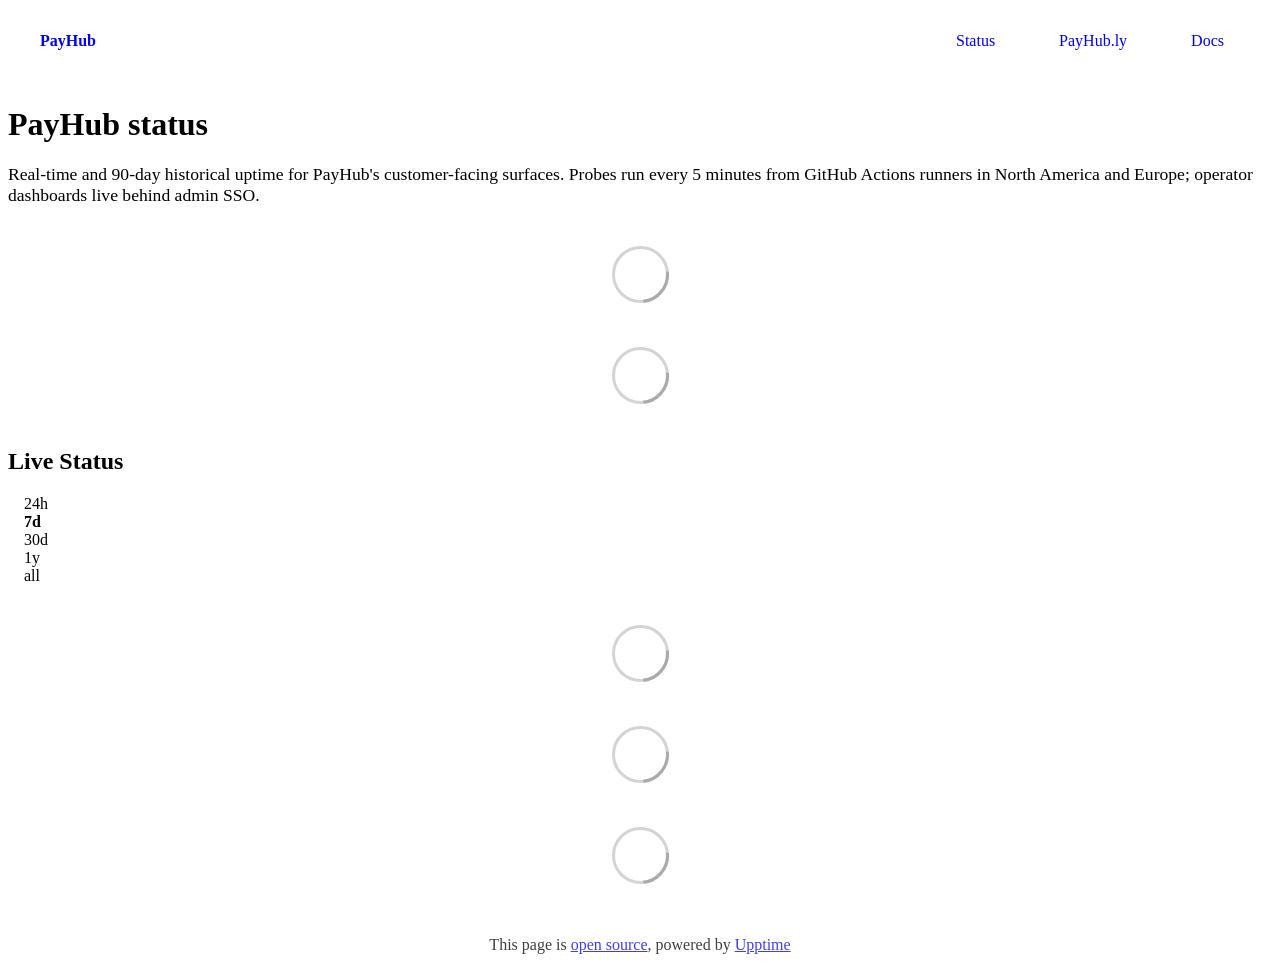
==== index.html @ 8adf22a9 "deploy: b22ce1d34207fc1af8f1a5eb5066a1a764109eb0" ====
<!DOCTYPE html> <html lang=en> <head> <meta charset=utf-8> <meta content="width=device-width,initial-scale=1" name=viewport> <meta content=#333333 name=theme-color> <base href=/ > <link href=manifest.json rel=manifest crossorigin=use-credentials> <script>__SAPPER__={baseUrl:"",preloaded:[void 0,{}]};if('serviceWorker' in navigator)navigator.serviceWorker.register('/service-worker.js');(function(){try{eval("async function x(){}");var main="/client/client.9217e84a.js"}catch(e){main="/client/legacy/client.e696b1ec.js"};var s=document.createElement("script");try{new Function("if(0)import('')")();s.src=main;s.type="module";s.crossOrigin="use-credentials";}catch(e){s.src="/client/shimport@2.0.5.js";s.setAttribute("data-main",main);}document.head.appendChild(s);}());</script> <link href=client/client-31a52aa5.css rel=stylesheet><link href=client/createOctokit-a85f76c7.css rel=stylesheet><link href=client/index-b0b6455a.css rel=stylesheet> <title>PayHub</title> <script>// If `prefers-color-scheme` is not supported, fall back to light mode.
      // In this case, light.css will be downloaded with `highest` priority.
      if (typeof window !== "undefined" && typeof document !== "undefined" && "matchMedia" in window && window.matchMedia('(prefers-color-scheme: dark)').media === 'not all') {
        document.documentElement.style.display = 'none';
        document.head.insertAdjacentHTML(
          'beforeend',
          '<link rel="stylesheet" href={`${config.path}/themes/light.css`} onload="document.documentElement.style.display = \'\'">',
        );
      } </script> <link href=https://status.payhub.ly/themes/light.css rel=stylesheet media=(prefers-color-scheme:light)> <link href=https://status.payhub.ly/themes/dark.css rel=stylesheet media=(prefers-color-scheme:dark)><link href=https://status.payhub.ly/global.css rel=stylesheet><link href=https://raw.githubusercontent.com/upptime/upptime/master/assets/upptime-icon.svg rel=icon type=image/svg><link href=/logo-192.png rel=icon type=image/png> <link href=/client/client.9217e84a.js rel=modulepreload as=script crossorigin=use-credentials><link href=/client/client-31a52aa5.css rel=preload as=style><link href=/client/index.ad96300b.js rel=modulepreload as=script crossorigin=use-credentials><link href=/client/createOctokit.38466534.js rel=modulepreload as=script crossorigin=use-credentials><link href=/client/inject_styles.803b7e80.js rel=modulepreload as=script crossorigin=use-credentials><link href=/client/createOctokit-a85f76c7.css rel=preload as=style><link href=/client/index-b0b6455a.css rel=preload as=style></head> <body> <div id=sapper> <nav class=svelte-a08hsz><div class="svelte-a08hsz container"><div><a href=https://status.payhub.ly class="svelte-a08hsz logo"><img alt="" class=svelte-a08hsz src=https://status.payhub.ly/icon.png> <div>PayHub</div></a></div> <ul class=svelte-a08hsz><li><a href=/ class=svelte-a08hsz target=_self aria-current=page>Status</a> <li><a href=https://payhub.ly/ class=svelte-a08hsz target=_self>PayHub.ly</a> <li><a href=https://docs.payhub.ly/ class=svelte-a08hsz target=_self>Docs</a> </li> </ul></div> </nav> <main class=container> <header class=svelte-ngkazm><h1>PayHub status</h1> <p class="svelte-ngkazm lead">Real-time and 90-day historical uptime for PayHub's customer-facing surfaces. Probes run every 5 minutes from GitHub Actions runners in North America and Europe; operator dashboards live behind admin SSO.</header> <section class=svelte-8lnl4f><div class="svelte-68jxue loading"><svg class=svelte-68jxue height=38 stroke=#aaa width=38 xmlns=http://www.w3.org/2000/svg><g fill=none fill-rule=evenodd><g stroke-width=2 transform="translate(1 1)"><circle cx=18 cy=18 r=18 stroke-opacity=.5></circle><path d="M36 18c0-9.94-8.06-18-18-18"><animateTransform attributeName=transform dur=1s from="0 18 18" repeatCount=indefinite to="360 18 18" type=rotate></animateTransform></path></g></g></svg></div> </section> <section class=svelte-8lnl4f><div class="svelte-68jxue loading"><svg class=svelte-68jxue height=38 stroke=#aaa width=38 xmlns=http://www.w3.org/2000/svg><g fill=none fill-rule=evenodd><g stroke-width=2 transform="translate(1 1)"><circle cx=18 cy=18 r=18 stroke-opacity=.5></circle><path d="M36 18c0-9.94-8.06-18-18-18"><animateTransform attributeName=transform dur=1s from="0 18 18" repeatCount=indefinite to="360 18 18" type=rotate></animateTransform></path></g></g></svg></div> </section> <div class="svelte-fqsq6s f changed"><h2>Live Status</h2> <form class="svelte-fqsq6s f r"><div><input class=svelte-fqsq6s id=data_day name=d type=radio value=day><label class=svelte-fqsq6s for=data_day>24h</label></div> <div><input class=svelte-fqsq6s id=data_week name=d type=radio value=week checked><label class=svelte-fqsq6s for=data_week>7d</label></div> <div><input class=svelte-fqsq6s id=data_month name=d type=radio value=month><label class=svelte-fqsq6s for=data_month>30d</label></div> <div><input class=svelte-fqsq6s id=data_year name=d type=radio value=year><label class=svelte-fqsq6s for=data_year>1y</label></div> <div><input class=svelte-fqsq6s id=data_all name=d type=radio value=all><label class=svelte-fqsq6s for=data_all>all</label></div></form></div> <section class="svelte-fqsq6s live-status"><div class="svelte-68jxue loading"><svg class=svelte-68jxue height=38 stroke=#aaa width=38 xmlns=http://www.w3.org/2000/svg><g fill=none fill-rule=evenodd><g stroke-width=2 transform="translate(1 1)"><circle cx=18 cy=18 r=18 stroke-opacity=.5></circle><path d="M36 18c0-9.94-8.06-18-18-18"><animateTransform attributeName=transform dur=1s from="0 18 18" repeatCount=indefinite to="360 18 18" type=rotate></animateTransform></path></g></g></svg></div> </section> <section><div class="svelte-68jxue loading"><svg class=svelte-68jxue height=38 stroke=#aaa width=38 xmlns=http://www.w3.org/2000/svg><g fill=none fill-rule=evenodd><g stroke-width=2 transform="translate(1 1)"><circle cx=18 cy=18 r=18 stroke-opacity=.5></circle><path d="M36 18c0-9.94-8.06-18-18-18"><animateTransform attributeName=transform dur=1s from="0 18 18" repeatCount=indefinite to="360 18 18" type=rotate></animateTransform></path></g></g></svg></div> </section> <section><div class="svelte-68jxue loading"><svg class=svelte-68jxue height=38 stroke=#aaa width=38 xmlns=http://www.w3.org/2000/svg><g fill=none fill-rule=evenodd><g stroke-width=2 transform="translate(1 1)"><circle cx=18 cy=18 r=18 stroke-opacity=.5></circle><path d="M36 18c0-9.94-8.06-18-18-18"><animateTransform attributeName=transform dur=1s from="0 18 18" repeatCount=indefinite to="360 18 18" type=rotate></animateTransform></path></g></g></svg></div></section></main> <footer class=svelte-jbr799><p>This page is <a href=https://github.com/safwatech/payhub-status>open source</a>, powered by <a href=https://upptime.js.org>Upptime</a></p> </footer></div> <script> try {
        if (typeof window !== "undefined" && window.navigator && navigator.serviceWorker) {
          navigator.serviceWorker.getRegistrations().then(function (registrations) {
            for (let registration of registrations) {
              registration.unregister();
            }
          });
        }
        if (typeof window !== "undefined" && "caches" in window) {
          caches.keys().then(function (keyList) {
            return Promise.all(
              keyList.map(function (key) {
                return caches.delete(key);
              })
            );
          });
        }
      } catch (error) {} </script>
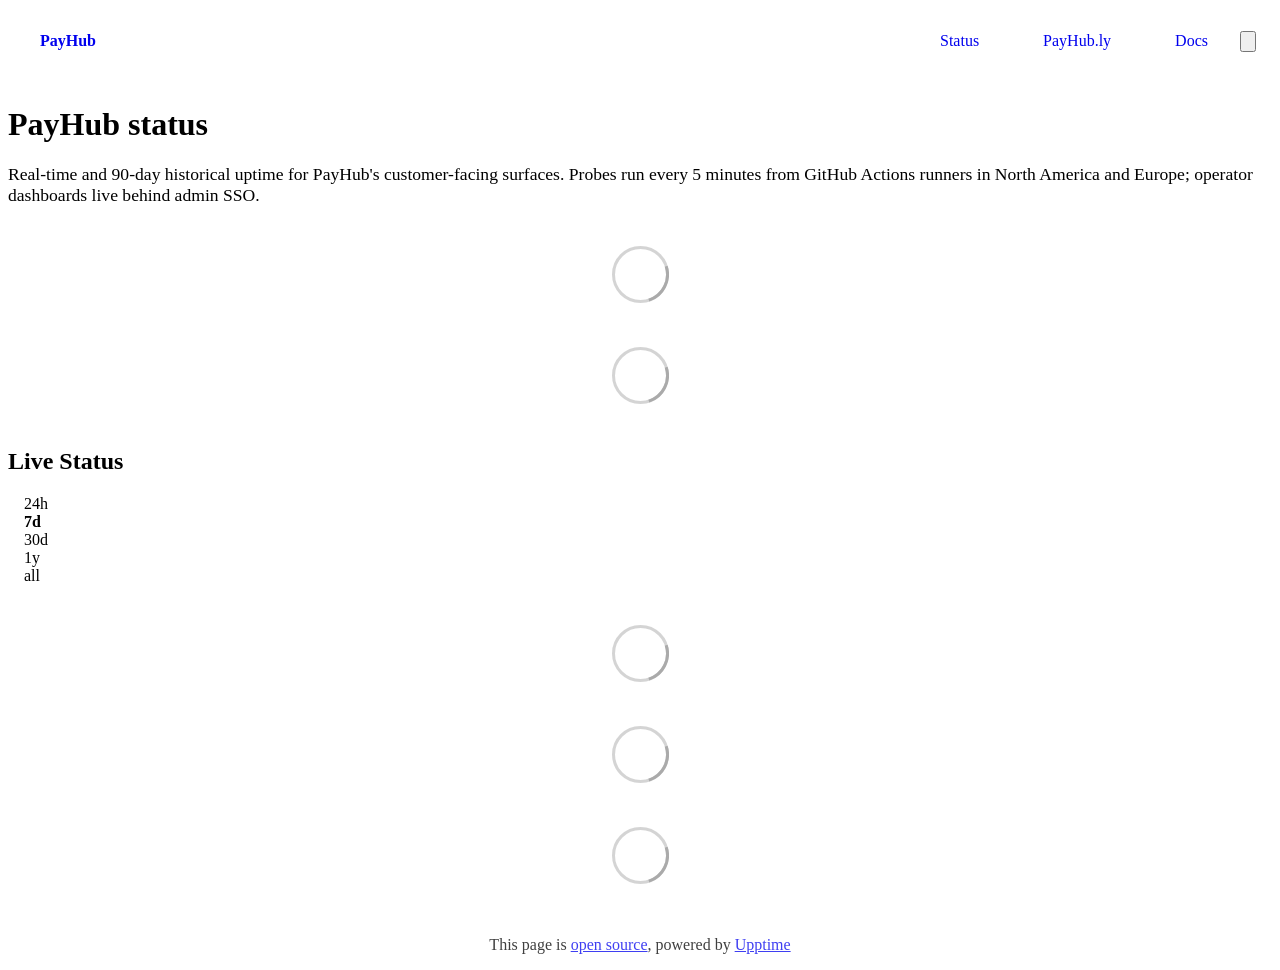
==== commit bfed23aa: "🎨 Re-apply PayHub brand patch [skip ci]" ====
--- a/index.html
+++ b/index.html
@@ -6,7 +6,88 @@
           'beforeend',
           '<link rel="stylesheet" href={`${config.path}/themes/light.css`} onload="document.documentElement.style.display = \'\'">',
         );
-      } </script> <link href=https://status.payhub.ly/themes/light.css rel=stylesheet media=(prefers-color-scheme:light)> <link href=https://status.payhub.ly/themes/dark.css rel=stylesheet media=(prefers-color-scheme:dark)><link href=https://status.payhub.ly/global.css rel=stylesheet><link href=https://raw.githubusercontent.com/upptime/upptime/master/assets/upptime-icon.svg rel=icon type=image/svg><link href=/logo-192.png rel=icon type=image/png> <link href=/client/client.9217e84a.js rel=modulepreload as=script crossorigin=use-credentials><link href=/client/client-31a52aa5.css rel=preload as=style><link href=/client/index.ad96300b.js rel=modulepreload as=script crossorigin=use-credentials><link href=/client/createOctokit.38466534.js rel=modulepreload as=script crossorigin=use-credentials><link href=/client/inject_styles.803b7e80.js rel=modulepreload as=script crossorigin=use-credentials><link href=/client/createOctokit-a85f76c7.css rel=preload as=style><link href=/client/index-b0b6455a.css rel=preload as=style></head> <body> <div id=sapper> <nav class=svelte-a08hsz><div class="svelte-a08hsz container"><div><a href=https://status.payhub.ly class="svelte-a08hsz logo"><img alt="" class=svelte-a08hsz src=https://status.payhub.ly/icon.png> <div>PayHub</div></a></div> <ul class=svelte-a08hsz><li><a href=/ class=svelte-a08hsz target=_self aria-current=page>Status</a> <li><a href=https://payhub.ly/ class=svelte-a08hsz target=_self>PayHub.ly</a> <li><a href=https://docs.payhub.ly/ class=svelte-a08hsz target=_self>Docs</a> </li> </ul></div> </nav> <main class=container> <header class=svelte-ngkazm><h1>PayHub status</h1> <p class="svelte-ngkazm lead">Real-time and 90-day historical uptime for PayHub's customer-facing surfaces. Probes run every 5 minutes from GitHub Actions runners in North America and Europe; operator dashboards live behind admin SSO.</header> <section class=svelte-8lnl4f><div class="svelte-68jxue loading"><svg class=svelte-68jxue height=38 stroke=#aaa width=38 xmlns=http://www.w3.org/2000/svg><g fill=none fill-rule=evenodd><g stroke-width=2 transform="translate(1 1)"><circle cx=18 cy=18 r=18 stroke-opacity=.5></circle><path d="M36 18c0-9.94-8.06-18-18-18"><animateTransform attributeName=transform dur=1s from="0 18 18" repeatCount=indefinite to="360 18 18" type=rotate></animateTransform></path></g></g></svg></div> </section> <section class=svelte-8lnl4f><div class="svelte-68jxue loading"><svg class=svelte-68jxue height=38 stroke=#aaa width=38 xmlns=http://www.w3.org/2000/svg><g fill=none fill-rule=evenodd><g stroke-width=2 transform="translate(1 1)"><circle cx=18 cy=18 r=18 stroke-opacity=.5></circle><path d="M36 18c0-9.94-8.06-18-18-18"><animateTransform attributeName=transform dur=1s from="0 18 18" repeatCount=indefinite to="360 18 18" type=rotate></animateTransform></path></g></g></svg></div> </section> <div class="svelte-fqsq6s f changed"><h2>Live Status</h2> <form class="svelte-fqsq6s f r"><div><input class=svelte-fqsq6s id=data_day name=d type=radio value=day><label class=svelte-fqsq6s for=data_day>24h</label></div> <div><input class=svelte-fqsq6s id=data_week name=d type=radio value=week checked><label class=svelte-fqsq6s for=data_week>7d</label></div> <div><input class=svelte-fqsq6s id=data_month name=d type=radio value=month><label class=svelte-fqsq6s for=data_month>30d</label></div> <div><input class=svelte-fqsq6s id=data_year name=d type=radio value=year><label class=svelte-fqsq6s for=data_year>1y</label></div> <div><input class=svelte-fqsq6s id=data_all name=d type=radio value=all><label class=svelte-fqsq6s for=data_all>all</label></div></form></div> <section class="svelte-fqsq6s live-status"><div class="svelte-68jxue loading"><svg class=svelte-68jxue height=38 stroke=#aaa width=38 xmlns=http://www.w3.org/2000/svg><g fill=none fill-rule=evenodd><g stroke-width=2 transform="translate(1 1)"><circle cx=18 cy=18 r=18 stroke-opacity=.5></circle><path d="M36 18c0-9.94-8.06-18-18-18"><animateTransform attributeName=transform dur=1s from="0 18 18" repeatCount=indefinite to="360 18 18" type=rotate></animateTransform></path></g></g></svg></div> </section> <section><div class="svelte-68jxue loading"><svg class=svelte-68jxue height=38 stroke=#aaa width=38 xmlns=http://www.w3.org/2000/svg><g fill=none fill-rule=evenodd><g stroke-width=2 transform="translate(1 1)"><circle cx=18 cy=18 r=18 stroke-opacity=.5></circle><path d="M36 18c0-9.94-8.06-18-18-18"><animateTransform attributeName=transform dur=1s from="0 18 18" repeatCount=indefinite to="360 18 18" type=rotate></animateTransform></path></g></g></svg></div> </section> <section><div class="svelte-68jxue loading"><svg class=svelte-68jxue height=38 stroke=#aaa width=38 xmlns=http://www.w3.org/2000/svg><g fill=none fill-rule=evenodd><g stroke-width=2 transform="translate(1 1)"><circle cx=18 cy=18 r=18 stroke-opacity=.5></circle><path d="M36 18c0-9.94-8.06-18-18-18"><animateTransform attributeName=transform dur=1s from="0 18 18" repeatCount=indefinite to="360 18 18" type=rotate></animateTransform></path></g></g></svg></div></section></main> <footer class=svelte-jbr799><p>This page is <a href=https://github.com/safwatech/payhub-status>open source</a>, powered by <a href=https://upptime.js.org>Upptime</a></p> </footer></div> <script> try {
+      } </script> <link href=https://status.payhub.ly/themes/light.css rel=stylesheet media=(prefers-color-scheme:light)> <link href=https://status.payhub.ly/themes/dark.css rel=stylesheet media=(prefers-color-scheme:dark)><link href=https://status.payhub.ly/global.css rel=stylesheet><link href=https://raw.githubusercontent.com/upptime/upptime/master/assets/upptime-icon.svg rel=icon type=image/svg><link href=/logo-192.png rel=icon type=image/png> <link href=/client/client.9217e84a.js rel=modulepreload as=script crossorigin=use-credentials><link href=/client/client-31a52aa5.css rel=preload as=style><link href=/client/index.ad96300b.js rel=modulepreload as=script crossorigin=use-credentials><link href=/client/createOctokit.38466534.js rel=modulepreload as=script crossorigin=use-credentials><link href=/client/inject_styles.803b7e80.js rel=modulepreload as=script crossorigin=use-credentials><link href=/client/createOctokit-a85f76c7.css rel=preload as=style><link href=/client/index-b0b6455a.css rel=preload as=style><link rel="icon" type="image/x-icon" href="/favicon.ico" sizes="any"><link rel="icon" type="image/png" sizes="32x32" href="/favicon-32.png"><link rel="icon" type="image/png" sizes="16x16" href="/favicon-16.png"><link rel="apple-touch-icon" sizes="180x180" href="/apple-touch-icon.png"><script id="ph-theme-init">
+(function(){var k="payhub-theme";var t=localStorage.getItem(k);
+if(t!=="dark"&&t!=="light"&&t!=="system"){t="light";localStorage.setItem(k,t);}
+if(t==="dark"||t==="light"){document.documentElement.setAttribute("data-theme",t);}
+else{document.documentElement.removeAttribute("data-theme");}
+window.__phTheme={get:function(){return localStorage.getItem(k)||"light";},
+set:function(v){localStorage.setItem(k,v);
+if(v==="dark"||v==="light"){document.documentElement.setAttribute("data-theme",v);}
+else{document.documentElement.removeAttribute("data-theme");}}};
+})();
+</script><script id="ph-ui-enhance">
+(function(){
+  // The Upptime status-page is a Sapper SPA — its DOM appears after
+  // hydration. We tag stable DOM hooks (data-ph-* attributes) here so
+  // global.css can target the segmented control + nav additions
+  // without depending on Svelte's per-build class hashes.
+  var ICONS={
+    system:'<svg viewBox="0 0 24 24" fill="none" stroke="currentColor" stroke-width="2" stroke-linecap="round" stroke-linejoin="round"><rect x="3" y="4" width="18" height="13" rx="2"/><path d="M8 21h8M12 17v4"/></svg>',
+    light:'<svg viewBox="0 0 24 24" fill="none" stroke="currentColor" stroke-width="2" stroke-linecap="round" stroke-linejoin="round"><circle cx="12" cy="12" r="4"/><path d="M12 2v2M12 20v2M4.93 4.93l1.41 1.41M17.66 17.66l1.41 1.41M2 12h2M20 12h2M4.93 19.07l1.41-1.41M17.66 6.34l1.41-1.41"/></svg>',
+    dark:'<svg viewBox="0 0 24 24" fill="none" stroke="currentColor" stroke-width="2" stroke-linecap="round" stroke-linejoin="round"><path d="M21 12.79A9 9 0 1 1 11.21 3 7 7 0 0 0 21 12.79z"/></svg>'
+  };
+  var LABELS={system:"Theme: follow system",light:"Theme: light",dark:"Theme: dark"};
+  var NEXT={light:"dark",dark:"system",system:"light"};
+
+  function buildToggle(){
+    var ul=document.querySelector("nav ul");
+    if(!ul||ul.querySelector(".ph-theme-toggle"))return;
+    var li=document.createElement("li");
+    li.className="ph-theme-toggle-item";
+    var btn=document.createElement("button");
+    btn.className="ph-theme-toggle";
+    btn.type="button";
+    function render(){
+      var t=window.__phTheme.get();
+      btn.innerHTML=ICONS[t];
+      btn.setAttribute("aria-label",LABELS[t]);
+      btn.title=LABELS[t];
+    }
+    btn.addEventListener("click",function(){
+      window.__phTheme.set(NEXT[window.__phTheme.get()]);
+      render();
+    });
+    li.appendChild(btn);
+    ul.appendChild(li);
+    render();
+  }
+
+  function tagRangeTabs(){
+    // The time-range "tabs" are rendered as a <form> holding five
+    // <input type="radio"> + <label> pairs (one per duration). We
+    // identify the form structurally — any <form> in <main> with
+    // exactly five radios — and tag it so CSS can lay out a
+    // segmented control via :checked + label.
+    var forms=document.querySelectorAll("main form");
+    for(var i=0;i<forms.length;i++){
+      var f=forms[i];
+      if(f.hasAttribute("data-ph-range-tabs"))continue;
+      var radios=f.querySelectorAll('input[type="radio"]');
+      if(radios.length===5){f.setAttribute("data-ph-range-tabs","");}
+    }
+  }
+
+  function run(){buildToggle();tagRangeTabs();}
+
+  function setup(){
+    run();
+    // SPA re-renders main on hydration / route changes — re-tag as needed.
+    // document.body is null until parsing reaches <body>; this runs after
+    // DOMContentLoaded (or when readyState is past "loading"), so body is
+    // guaranteed to exist. (`defer` on inline scripts is a no-op, hence
+    // the explicit ready-state branching.)
+    var obs=new MutationObserver(function(){run();});
+    obs.observe(document.body,{childList:true,subtree:true});
+  }
+
+  if(document.readyState==="loading"){
+    document.addEventListener("DOMContentLoaded",setup);
+  }else{
+    setup();
+  }
+})();
+</script></head> <body> <div id=sapper> <nav class=svelte-a08hsz><div class="svelte-a08hsz container"><div><a href=https://status.payhub.ly class="svelte-a08hsz logo"><img alt="" class=svelte-a08hsz src=https://status.payhub.ly/icon.png> <div>PayHub</div></a></div> <ul class=svelte-a08hsz><li><a href=/ class=svelte-a08hsz target=_self aria-current=page>Status</a> <li><a href=https://payhub.ly/ class=svelte-a08hsz target=_self>PayHub.ly</a> <li><a href=https://docs.payhub.ly/ class=svelte-a08hsz target=_self>Docs</a> </li> </ul></div> </nav> <main class=container> <header class=svelte-ngkazm><h1>PayHub status</h1> <p class="svelte-ngkazm lead">Real-time and 90-day historical uptime for PayHub's customer-facing surfaces. Probes run every 5 minutes from GitHub Actions runners in North America and Europe; operator dashboards live behind admin SSO.</header> <section class=svelte-8lnl4f><div class="svelte-68jxue loading"><svg class=svelte-68jxue height=38 stroke=#aaa width=38 xmlns=http://www.w3.org/2000/svg><g fill=none fill-rule=evenodd><g stroke-width=2 transform="translate(1 1)"><circle cx=18 cy=18 r=18 stroke-opacity=.5></circle><path d="M36 18c0-9.94-8.06-18-18-18"><animateTransform attributeName=transform dur=1s from="0 18 18" repeatCount=indefinite to="360 18 18" type=rotate></animateTransform></path></g></g></svg></div> </section> <section class=svelte-8lnl4f><div class="svelte-68jxue loading"><svg class=svelte-68jxue height=38 stroke=#aaa width=38 xmlns=http://www.w3.org/2000/svg><g fill=none fill-rule=evenodd><g stroke-width=2 transform="translate(1 1)"><circle cx=18 cy=18 r=18 stroke-opacity=.5></circle><path d="M36 18c0-9.94-8.06-18-18-18"><animateTransform attributeName=transform dur=1s from="0 18 18" repeatCount=indefinite to="360 18 18" type=rotate></animateTransform></path></g></g></svg></div> </section> <div class="svelte-fqsq6s f changed"><h2>Live Status</h2> <form class="svelte-fqsq6s f r"><div><input class=svelte-fqsq6s id=data_day name=d type=radio value=day><label class=svelte-fqsq6s for=data_day>24h</label></div> <div><input class=svelte-fqsq6s id=data_week name=d type=radio value=week checked><label class=svelte-fqsq6s for=data_week>7d</label></div> <div><input class=svelte-fqsq6s id=data_month name=d type=radio value=month><label class=svelte-fqsq6s for=data_month>30d</label></div> <div><input class=svelte-fqsq6s id=data_year name=d type=radio value=year><label class=svelte-fqsq6s for=data_year>1y</label></div> <div><input class=svelte-fqsq6s id=data_all name=d type=radio value=all><label class=svelte-fqsq6s for=data_all>all</label></div></form></div> <section class="svelte-fqsq6s live-status"><div class="svelte-68jxue loading"><svg class=svelte-68jxue height=38 stroke=#aaa width=38 xmlns=http://www.w3.org/2000/svg><g fill=none fill-rule=evenodd><g stroke-width=2 transform="translate(1 1)"><circle cx=18 cy=18 r=18 stroke-opacity=.5></circle><path d="M36 18c0-9.94-8.06-18-18-18"><animateTransform attributeName=transform dur=1s from="0 18 18" repeatCount=indefinite to="360 18 18" type=rotate></animateTransform></path></g></g></svg></div> </section> <section><div class="svelte-68jxue loading"><svg class=svelte-68jxue height=38 stroke=#aaa width=38 xmlns=http://www.w3.org/2000/svg><g fill=none fill-rule=evenodd><g stroke-width=2 transform="translate(1 1)"><circle cx=18 cy=18 r=18 stroke-opacity=.5></circle><path d="M36 18c0-9.94-8.06-18-18-18"><animateTransform attributeName=transform dur=1s from="0 18 18" repeatCount=indefinite to="360 18 18" type=rotate></animateTransform></path></g></g></svg></div> </section> <section><div class="svelte-68jxue loading"><svg class=svelte-68jxue height=38 stroke=#aaa width=38 xmlns=http://www.w3.org/2000/svg><g fill=none fill-rule=evenodd><g stroke-width=2 transform="translate(1 1)"><circle cx=18 cy=18 r=18 stroke-opacity=.5></circle><path d="M36 18c0-9.94-8.06-18-18-18"><animateTransform attributeName=transform dur=1s from="0 18 18" repeatCount=indefinite to="360 18 18" type=rotate></animateTransform></path></g></g></svg></div></section></main> <footer class=svelte-jbr799><p>This page is <a href=https://github.com/safwatech/payhub-status>open source</a>, powered by <a href=https://upptime.js.org>Upptime</a></p> </footer></div> <script> try {
         if (typeof window !== "undefined" && window.navigator && navigator.serviceWorker) {
           navigator.serviceWorker.getRegistrations().then(function (registrations) {
             for (let registration of registrations) {
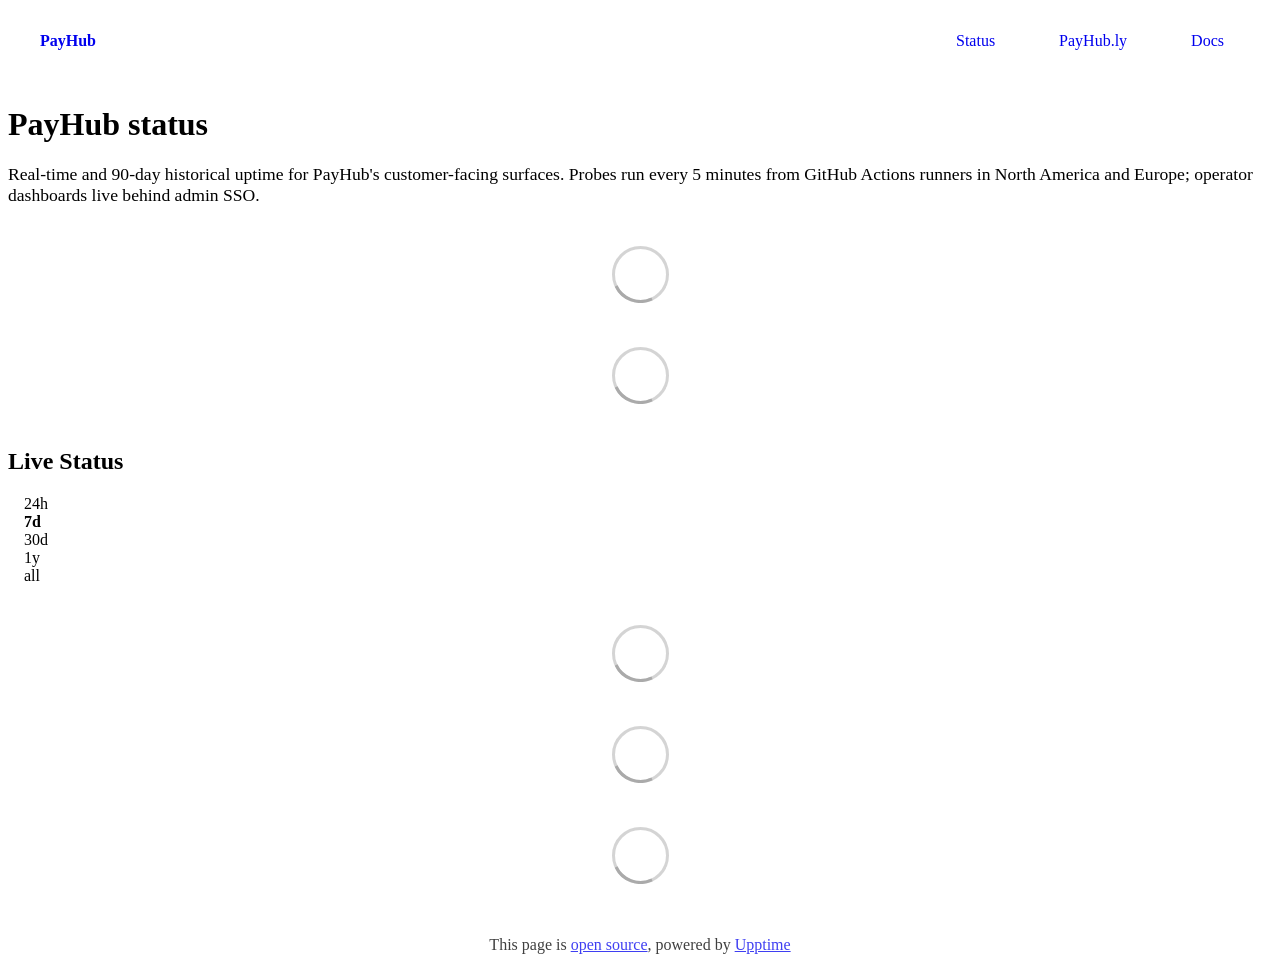
==== commit b61332ab: "deploy: 836f054c716c178eeff494bf24f70e4dbca9d4bb" ====
--- a/index.html
+++ b/index.html
@@ -6,88 +6,7 @@
           'beforeend',
           '<link rel="stylesheet" href={`${config.path}/themes/light.css`} onload="document.documentElement.style.display = \'\'">',
         );
-      } </script> <link href=https://status.payhub.ly/themes/light.css rel=stylesheet media=(prefers-color-scheme:light)> <link href=https://status.payhub.ly/themes/dark.css rel=stylesheet media=(prefers-color-scheme:dark)><link href=https://status.payhub.ly/global.css rel=stylesheet><link href=https://raw.githubusercontent.com/upptime/upptime/master/assets/upptime-icon.svg rel=icon type=image/svg><link href=/logo-192.png rel=icon type=image/png> <link href=/client/client.9217e84a.js rel=modulepreload as=script crossorigin=use-credentials><link href=/client/client-31a52aa5.css rel=preload as=style><link href=/client/index.ad96300b.js rel=modulepreload as=script crossorigin=use-credentials><link href=/client/createOctokit.38466534.js rel=modulepreload as=script crossorigin=use-credentials><link href=/client/inject_styles.803b7e80.js rel=modulepreload as=script crossorigin=use-credentials><link href=/client/createOctokit-a85f76c7.css rel=preload as=style><link href=/client/index-b0b6455a.css rel=preload as=style><link rel="icon" type="image/x-icon" href="/favicon.ico" sizes="any"><link rel="icon" type="image/png" sizes="32x32" href="/favicon-32.png"><link rel="icon" type="image/png" sizes="16x16" href="/favicon-16.png"><link rel="apple-touch-icon" sizes="180x180" href="/apple-touch-icon.png"><script id="ph-theme-init">
-(function(){var k="payhub-theme";var t=localStorage.getItem(k);
-if(t!=="dark"&&t!=="light"&&t!=="system"){t="light";localStorage.setItem(k,t);}
-if(t==="dark"||t==="light"){document.documentElement.setAttribute("data-theme",t);}
-else{document.documentElement.removeAttribute("data-theme");}
-window.__phTheme={get:function(){return localStorage.getItem(k)||"light";},
-set:function(v){localStorage.setItem(k,v);
-if(v==="dark"||v==="light"){document.documentElement.setAttribute("data-theme",v);}
-else{document.documentElement.removeAttribute("data-theme");}}};
-})();
-</script><script id="ph-ui-enhance">
-(function(){
-  // The Upptime status-page is a Sapper SPA — its DOM appears after
-  // hydration. We tag stable DOM hooks (data-ph-* attributes) here so
-  // global.css can target the segmented control + nav additions
-  // without depending on Svelte's per-build class hashes.
-  var ICONS={
-    system:'<svg viewBox="0 0 24 24" fill="none" stroke="currentColor" stroke-width="2" stroke-linecap="round" stroke-linejoin="round"><rect x="3" y="4" width="18" height="13" rx="2"/><path d="M8 21h8M12 17v4"/></svg>',
-    light:'<svg viewBox="0 0 24 24" fill="none" stroke="currentColor" stroke-width="2" stroke-linecap="round" stroke-linejoin="round"><circle cx="12" cy="12" r="4"/><path d="M12 2v2M12 20v2M4.93 4.93l1.41 1.41M17.66 17.66l1.41 1.41M2 12h2M20 12h2M4.93 19.07l1.41-1.41M17.66 6.34l1.41-1.41"/></svg>',
-    dark:'<svg viewBox="0 0 24 24" fill="none" stroke="currentColor" stroke-width="2" stroke-linecap="round" stroke-linejoin="round"><path d="M21 12.79A9 9 0 1 1 11.21 3 7 7 0 0 0 21 12.79z"/></svg>'
-  };
-  var LABELS={system:"Theme: follow system",light:"Theme: light",dark:"Theme: dark"};
-  var NEXT={light:"dark",dark:"system",system:"light"};
-
-  function buildToggle(){
-    var ul=document.querySelector("nav ul");
-    if(!ul||ul.querySelector(".ph-theme-toggle"))return;
-    var li=document.createElement("li");
-    li.className="ph-theme-toggle-item";
-    var btn=document.createElement("button");
-    btn.className="ph-theme-toggle";
-    btn.type="button";
-    function render(){
-      var t=window.__phTheme.get();
-      btn.innerHTML=ICONS[t];
-      btn.setAttribute("aria-label",LABELS[t]);
-      btn.title=LABELS[t];
-    }
-    btn.addEventListener("click",function(){
-      window.__phTheme.set(NEXT[window.__phTheme.get()]);
-      render();
-    });
-    li.appendChild(btn);
-    ul.appendChild(li);
-    render();
-  }
-
-  function tagRangeTabs(){
-    // The time-range "tabs" are rendered as a <form> holding five
-    // <input type="radio"> + <label> pairs (one per duration). We
-    // identify the form structurally — any <form> in <main> with
-    // exactly five radios — and tag it so CSS can lay out a
-    // segmented control via :checked + label.
-    var forms=document.querySelectorAll("main form");
-    for(var i=0;i<forms.length;i++){
-      var f=forms[i];
-      if(f.hasAttribute("data-ph-range-tabs"))continue;
-      var radios=f.querySelectorAll('input[type="radio"]');
-      if(radios.length===5){f.setAttribute("data-ph-range-tabs","");}
-    }
-  }
-
-  function run(){buildToggle();tagRangeTabs();}
-
-  function setup(){
-    run();
-    // SPA re-renders main on hydration / route changes — re-tag as needed.
-    // document.body is null until parsing reaches <body>; this runs after
-    // DOMContentLoaded (or when readyState is past "loading"), so body is
-    // guaranteed to exist. (`defer` on inline scripts is a no-op, hence
-    // the explicit ready-state branching.)
-    var obs=new MutationObserver(function(){run();});
-    obs.observe(document.body,{childList:true,subtree:true});
-  }
-
-  if(document.readyState==="loading"){
-    document.addEventListener("DOMContentLoaded",setup);
-  }else{
-    setup();
-  }
-})();
-</script></head> <body> <div id=sapper> <nav class=svelte-a08hsz><div class="svelte-a08hsz container"><div><a href=https://status.payhub.ly class="svelte-a08hsz logo"><img alt="" class=svelte-a08hsz src=https://status.payhub.ly/icon.png> <div>PayHub</div></a></div> <ul class=svelte-a08hsz><li><a href=/ class=svelte-a08hsz target=_self aria-current=page>Status</a> <li><a href=https://payhub.ly/ class=svelte-a08hsz target=_self>PayHub.ly</a> <li><a href=https://docs.payhub.ly/ class=svelte-a08hsz target=_self>Docs</a> </li> </ul></div> </nav> <main class=container> <header class=svelte-ngkazm><h1>PayHub status</h1> <p class="svelte-ngkazm lead">Real-time and 90-day historical uptime for PayHub's customer-facing surfaces. Probes run every 5 minutes from GitHub Actions runners in North America and Europe; operator dashboards live behind admin SSO.</header> <section class=svelte-8lnl4f><div class="svelte-68jxue loading"><svg class=svelte-68jxue height=38 stroke=#aaa width=38 xmlns=http://www.w3.org/2000/svg><g fill=none fill-rule=evenodd><g stroke-width=2 transform="translate(1 1)"><circle cx=18 cy=18 r=18 stroke-opacity=.5></circle><path d="M36 18c0-9.94-8.06-18-18-18"><animateTransform attributeName=transform dur=1s from="0 18 18" repeatCount=indefinite to="360 18 18" type=rotate></animateTransform></path></g></g></svg></div> </section> <section class=svelte-8lnl4f><div class="svelte-68jxue loading"><svg class=svelte-68jxue height=38 stroke=#aaa width=38 xmlns=http://www.w3.org/2000/svg><g fill=none fill-rule=evenodd><g stroke-width=2 transform="translate(1 1)"><circle cx=18 cy=18 r=18 stroke-opacity=.5></circle><path d="M36 18c0-9.94-8.06-18-18-18"><animateTransform attributeName=transform dur=1s from="0 18 18" repeatCount=indefinite to="360 18 18" type=rotate></animateTransform></path></g></g></svg></div> </section> <div class="svelte-fqsq6s f changed"><h2>Live Status</h2> <form class="svelte-fqsq6s f r"><div><input class=svelte-fqsq6s id=data_day name=d type=radio value=day><label class=svelte-fqsq6s for=data_day>24h</label></div> <div><input class=svelte-fqsq6s id=data_week name=d type=radio value=week checked><label class=svelte-fqsq6s for=data_week>7d</label></div> <div><input class=svelte-fqsq6s id=data_month name=d type=radio value=month><label class=svelte-fqsq6s for=data_month>30d</label></div> <div><input class=svelte-fqsq6s id=data_year name=d type=radio value=year><label class=svelte-fqsq6s for=data_year>1y</label></div> <div><input class=svelte-fqsq6s id=data_all name=d type=radio value=all><label class=svelte-fqsq6s for=data_all>all</label></div></form></div> <section class="svelte-fqsq6s live-status"><div class="svelte-68jxue loading"><svg class=svelte-68jxue height=38 stroke=#aaa width=38 xmlns=http://www.w3.org/2000/svg><g fill=none fill-rule=evenodd><g stroke-width=2 transform="translate(1 1)"><circle cx=18 cy=18 r=18 stroke-opacity=.5></circle><path d="M36 18c0-9.94-8.06-18-18-18"><animateTransform attributeName=transform dur=1s from="0 18 18" repeatCount=indefinite to="360 18 18" type=rotate></animateTransform></path></g></g></svg></div> </section> <section><div class="svelte-68jxue loading"><svg class=svelte-68jxue height=38 stroke=#aaa width=38 xmlns=http://www.w3.org/2000/svg><g fill=none fill-rule=evenodd><g stroke-width=2 transform="translate(1 1)"><circle cx=18 cy=18 r=18 stroke-opacity=.5></circle><path d="M36 18c0-9.94-8.06-18-18-18"><animateTransform attributeName=transform dur=1s from="0 18 18" repeatCount=indefinite to="360 18 18" type=rotate></animateTransform></path></g></g></svg></div> </section> <section><div class="svelte-68jxue loading"><svg class=svelte-68jxue height=38 stroke=#aaa width=38 xmlns=http://www.w3.org/2000/svg><g fill=none fill-rule=evenodd><g stroke-width=2 transform="translate(1 1)"><circle cx=18 cy=18 r=18 stroke-opacity=.5></circle><path d="M36 18c0-9.94-8.06-18-18-18"><animateTransform attributeName=transform dur=1s from="0 18 18" repeatCount=indefinite to="360 18 18" type=rotate></animateTransform></path></g></g></svg></div></section></main> <footer class=svelte-jbr799><p>This page is <a href=https://github.com/safwatech/payhub-status>open source</a>, powered by <a href=https://upptime.js.org>Upptime</a></p> </footer></div> <script> try {
+      } </script> <link href=https://status.payhub.ly/themes/light.css rel=stylesheet media=(prefers-color-scheme:light)> <link href=https://status.payhub.ly/themes/dark.css rel=stylesheet media=(prefers-color-scheme:dark)><link href=https://status.payhub.ly/global.css rel=stylesheet><link href=https://raw.githubusercontent.com/upptime/upptime/master/assets/upptime-icon.svg rel=icon type=image/svg><link href=/logo-192.png rel=icon type=image/png> <link href=/client/client.9217e84a.js rel=modulepreload as=script crossorigin=use-credentials><link href=/client/client-31a52aa5.css rel=preload as=style><link href=/client/index.ad96300b.js rel=modulepreload as=script crossorigin=use-credentials><link href=/client/createOctokit.38466534.js rel=modulepreload as=script crossorigin=use-credentials><link href=/client/inject_styles.803b7e80.js rel=modulepreload as=script crossorigin=use-credentials><link href=/client/createOctokit-a85f76c7.css rel=preload as=style><link href=/client/index-b0b6455a.css rel=preload as=style></head> <body> <div id=sapper> <nav class=svelte-a08hsz><div class="svelte-a08hsz container"><div><a href=https://status.payhub.ly class="svelte-a08hsz logo"><img alt="" class=svelte-a08hsz src=https://status.payhub.ly/icon.png> <div>PayHub</div></a></div> <ul class=svelte-a08hsz><li><a href=/ class=svelte-a08hsz target=_self aria-current=page>Status</a> <li><a href=https://payhub.ly/ class=svelte-a08hsz target=_self>PayHub.ly</a> <li><a href=https://docs.payhub.ly/ class=svelte-a08hsz target=_self>Docs</a> </li> </ul></div> </nav> <main class=container> <header class=svelte-ngkazm><h1>PayHub status</h1> <p class="svelte-ngkazm lead">Real-time and 90-day historical uptime for PayHub's customer-facing surfaces. Probes run every 5 minutes from GitHub Actions runners in North America and Europe; operator dashboards live behind admin SSO.</header> <section class=svelte-8lnl4f><div class="svelte-68jxue loading"><svg class=svelte-68jxue height=38 stroke=#aaa width=38 xmlns=http://www.w3.org/2000/svg><g fill=none fill-rule=evenodd><g stroke-width=2 transform="translate(1 1)"><circle cx=18 cy=18 r=18 stroke-opacity=.5></circle><path d="M36 18c0-9.94-8.06-18-18-18"><animateTransform attributeName=transform dur=1s from="0 18 18" repeatCount=indefinite to="360 18 18" type=rotate></animateTransform></path></g></g></svg></div> </section> <section class=svelte-8lnl4f><div class="svelte-68jxue loading"><svg class=svelte-68jxue height=38 stroke=#aaa width=38 xmlns=http://www.w3.org/2000/svg><g fill=none fill-rule=evenodd><g stroke-width=2 transform="translate(1 1)"><circle cx=18 cy=18 r=18 stroke-opacity=.5></circle><path d="M36 18c0-9.94-8.06-18-18-18"><animateTransform attributeName=transform dur=1s from="0 18 18" repeatCount=indefinite to="360 18 18" type=rotate></animateTransform></path></g></g></svg></div> </section> <div class="svelte-fqsq6s f changed"><h2>Live Status</h2> <form class="svelte-fqsq6s f r"><div><input class=svelte-fqsq6s id=data_day name=d type=radio value=day><label class=svelte-fqsq6s for=data_day>24h</label></div> <div><input class=svelte-fqsq6s id=data_week name=d type=radio value=week checked><label class=svelte-fqsq6s for=data_week>7d</label></div> <div><input class=svelte-fqsq6s id=data_month name=d type=radio value=month><label class=svelte-fqsq6s for=data_month>30d</label></div> <div><input class=svelte-fqsq6s id=data_year name=d type=radio value=year><label class=svelte-fqsq6s for=data_year>1y</label></div> <div><input class=svelte-fqsq6s id=data_all name=d type=radio value=all><label class=svelte-fqsq6s for=data_all>all</label></div></form></div> <section class="svelte-fqsq6s live-status"><div class="svelte-68jxue loading"><svg class=svelte-68jxue height=38 stroke=#aaa width=38 xmlns=http://www.w3.org/2000/svg><g fill=none fill-rule=evenodd><g stroke-width=2 transform="translate(1 1)"><circle cx=18 cy=18 r=18 stroke-opacity=.5></circle><path d="M36 18c0-9.94-8.06-18-18-18"><animateTransform attributeName=transform dur=1s from="0 18 18" repeatCount=indefinite to="360 18 18" type=rotate></animateTransform></path></g></g></svg></div> </section> <section><div class="svelte-68jxue loading"><svg class=svelte-68jxue height=38 stroke=#aaa width=38 xmlns=http://www.w3.org/2000/svg><g fill=none fill-rule=evenodd><g stroke-width=2 transform="translate(1 1)"><circle cx=18 cy=18 r=18 stroke-opacity=.5></circle><path d="M36 18c0-9.94-8.06-18-18-18"><animateTransform attributeName=transform dur=1s from="0 18 18" repeatCount=indefinite to="360 18 18" type=rotate></animateTransform></path></g></g></svg></div> </section> <section><div class="svelte-68jxue loading"><svg class=svelte-68jxue height=38 stroke=#aaa width=38 xmlns=http://www.w3.org/2000/svg><g fill=none fill-rule=evenodd><g stroke-width=2 transform="translate(1 1)"><circle cx=18 cy=18 r=18 stroke-opacity=.5></circle><path d="M36 18c0-9.94-8.06-18-18-18"><animateTransform attributeName=transform dur=1s from="0 18 18" repeatCount=indefinite to="360 18 18" type=rotate></animateTransform></path></g></g></svg></div></section></main> <footer class=svelte-jbr799><p>This page is <a href=https://github.com/safwatech/payhub-status>open source</a>, powered by <a href=https://upptime.js.org>Upptime</a></p> </footer></div> <script> try {
         if (typeof window !== "undefined" && window.navigator && navigator.serviceWorker) {
           navigator.serviceWorker.getRegistrations().then(function (registrations) {
             for (let registration of registrations) {
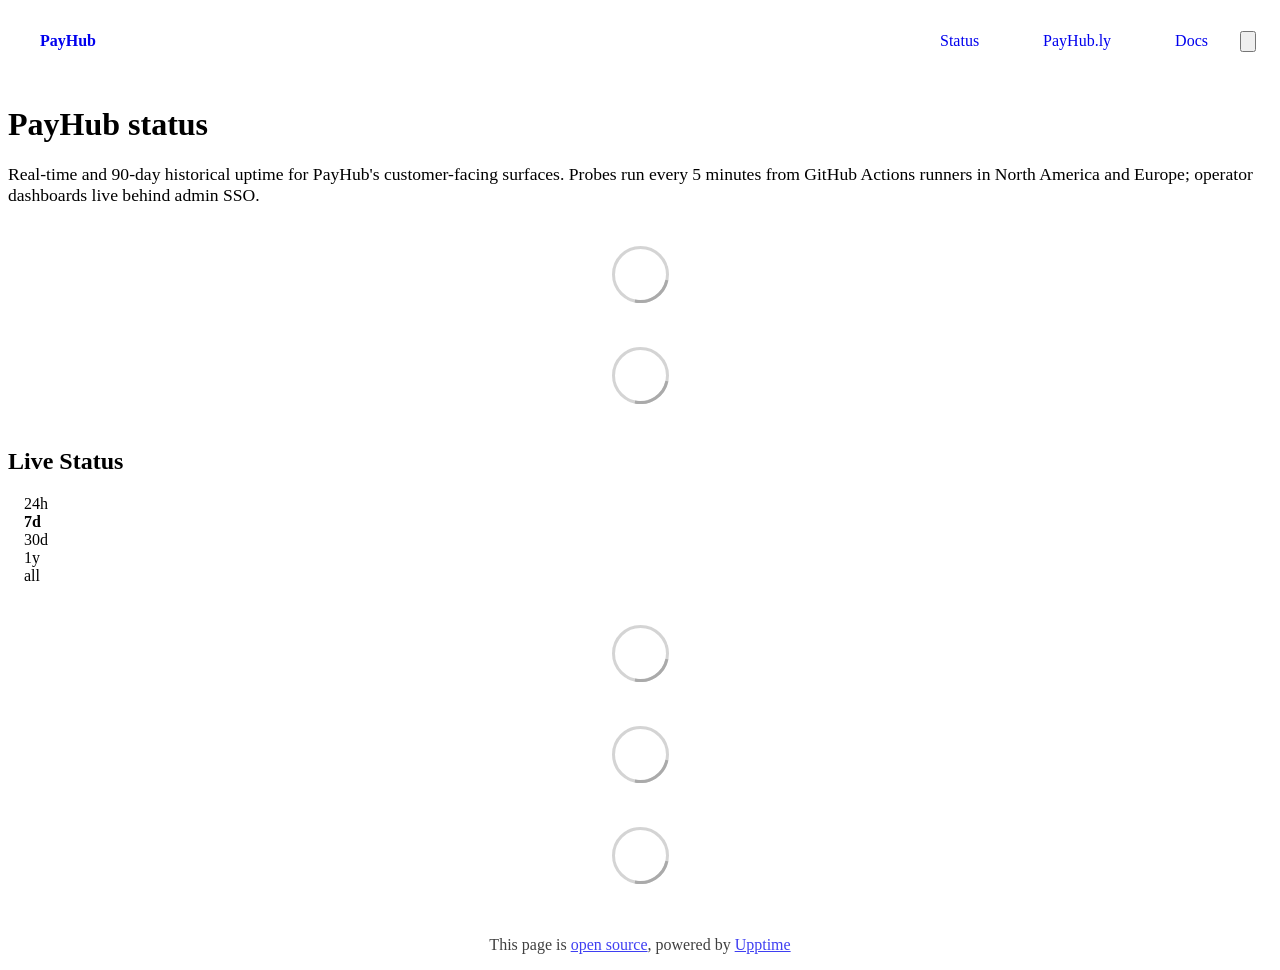
==== commit 7f06feff: "🎨 Re-apply PayHub brand patch [skip ci]" ====
--- a/index.html
+++ b/index.html
@@ -6,7 +6,88 @@
           'beforeend',
           '<link rel="stylesheet" href={`${config.path}/themes/light.css`} onload="document.documentElement.style.display = \'\'">',
         );
-      } </script> <link href=https://status.payhub.ly/themes/light.css rel=stylesheet media=(prefers-color-scheme:light)> <link href=https://status.payhub.ly/themes/dark.css rel=stylesheet media=(prefers-color-scheme:dark)><link href=https://status.payhub.ly/global.css rel=stylesheet><link href=https://raw.githubusercontent.com/upptime/upptime/master/assets/upptime-icon.svg rel=icon type=image/svg><link href=/logo-192.png rel=icon type=image/png> <link href=/client/client.9217e84a.js rel=modulepreload as=script crossorigin=use-credentials><link href=/client/client-31a52aa5.css rel=preload as=style><link href=/client/index.ad96300b.js rel=modulepreload as=script crossorigin=use-credentials><link href=/client/createOctokit.38466534.js rel=modulepreload as=script crossorigin=use-credentials><link href=/client/inject_styles.803b7e80.js rel=modulepreload as=script crossorigin=use-credentials><link href=/client/createOctokit-a85f76c7.css rel=preload as=style><link href=/client/index-b0b6455a.css rel=preload as=style></head> <body> <div id=sapper> <nav class=svelte-a08hsz><div class="svelte-a08hsz container"><div><a href=https://status.payhub.ly class="svelte-a08hsz logo"><img alt="" class=svelte-a08hsz src=https://status.payhub.ly/icon.png> <div>PayHub</div></a></div> <ul class=svelte-a08hsz><li><a href=/ class=svelte-a08hsz target=_self aria-current=page>Status</a> <li><a href=https://payhub.ly/ class=svelte-a08hsz target=_self>PayHub.ly</a> <li><a href=https://docs.payhub.ly/ class=svelte-a08hsz target=_self>Docs</a> </li> </ul></div> </nav> <main class=container> <header class=svelte-ngkazm><h1>PayHub status</h1> <p class="svelte-ngkazm lead">Real-time and 90-day historical uptime for PayHub's customer-facing surfaces. Probes run every 5 minutes from GitHub Actions runners in North America and Europe; operator dashboards live behind admin SSO.</header> <section class=svelte-8lnl4f><div class="svelte-68jxue loading"><svg class=svelte-68jxue height=38 stroke=#aaa width=38 xmlns=http://www.w3.org/2000/svg><g fill=none fill-rule=evenodd><g stroke-width=2 transform="translate(1 1)"><circle cx=18 cy=18 r=18 stroke-opacity=.5></circle><path d="M36 18c0-9.94-8.06-18-18-18"><animateTransform attributeName=transform dur=1s from="0 18 18" repeatCount=indefinite to="360 18 18" type=rotate></animateTransform></path></g></g></svg></div> </section> <section class=svelte-8lnl4f><div class="svelte-68jxue loading"><svg class=svelte-68jxue height=38 stroke=#aaa width=38 xmlns=http://www.w3.org/2000/svg><g fill=none fill-rule=evenodd><g stroke-width=2 transform="translate(1 1)"><circle cx=18 cy=18 r=18 stroke-opacity=.5></circle><path d="M36 18c0-9.94-8.06-18-18-18"><animateTransform attributeName=transform dur=1s from="0 18 18" repeatCount=indefinite to="360 18 18" type=rotate></animateTransform></path></g></g></svg></div> </section> <div class="svelte-fqsq6s f changed"><h2>Live Status</h2> <form class="svelte-fqsq6s f r"><div><input class=svelte-fqsq6s id=data_day name=d type=radio value=day><label class=svelte-fqsq6s for=data_day>24h</label></div> <div><input class=svelte-fqsq6s id=data_week name=d type=radio value=week checked><label class=svelte-fqsq6s for=data_week>7d</label></div> <div><input class=svelte-fqsq6s id=data_month name=d type=radio value=month><label class=svelte-fqsq6s for=data_month>30d</label></div> <div><input class=svelte-fqsq6s id=data_year name=d type=radio value=year><label class=svelte-fqsq6s for=data_year>1y</label></div> <div><input class=svelte-fqsq6s id=data_all name=d type=radio value=all><label class=svelte-fqsq6s for=data_all>all</label></div></form></div> <section class="svelte-fqsq6s live-status"><div class="svelte-68jxue loading"><svg class=svelte-68jxue height=38 stroke=#aaa width=38 xmlns=http://www.w3.org/2000/svg><g fill=none fill-rule=evenodd><g stroke-width=2 transform="translate(1 1)"><circle cx=18 cy=18 r=18 stroke-opacity=.5></circle><path d="M36 18c0-9.94-8.06-18-18-18"><animateTransform attributeName=transform dur=1s from="0 18 18" repeatCount=indefinite to="360 18 18" type=rotate></animateTransform></path></g></g></svg></div> </section> <section><div class="svelte-68jxue loading"><svg class=svelte-68jxue height=38 stroke=#aaa width=38 xmlns=http://www.w3.org/2000/svg><g fill=none fill-rule=evenodd><g stroke-width=2 transform="translate(1 1)"><circle cx=18 cy=18 r=18 stroke-opacity=.5></circle><path d="M36 18c0-9.94-8.06-18-18-18"><animateTransform attributeName=transform dur=1s from="0 18 18" repeatCount=indefinite to="360 18 18" type=rotate></animateTransform></path></g></g></svg></div> </section> <section><div class="svelte-68jxue loading"><svg class=svelte-68jxue height=38 stroke=#aaa width=38 xmlns=http://www.w3.org/2000/svg><g fill=none fill-rule=evenodd><g stroke-width=2 transform="translate(1 1)"><circle cx=18 cy=18 r=18 stroke-opacity=.5></circle><path d="M36 18c0-9.94-8.06-18-18-18"><animateTransform attributeName=transform dur=1s from="0 18 18" repeatCount=indefinite to="360 18 18" type=rotate></animateTransform></path></g></g></svg></div></section></main> <footer class=svelte-jbr799><p>This page is <a href=https://github.com/safwatech/payhub-status>open source</a>, powered by <a href=https://upptime.js.org>Upptime</a></p> </footer></div> <script> try {
+      } </script> <link href=https://status.payhub.ly/themes/light.css rel=stylesheet media=(prefers-color-scheme:light)> <link href=https://status.payhub.ly/themes/dark.css rel=stylesheet media=(prefers-color-scheme:dark)><link href=https://status.payhub.ly/global.css rel=stylesheet><link href=https://raw.githubusercontent.com/upptime/upptime/master/assets/upptime-icon.svg rel=icon type=image/svg><link href=/logo-192.png rel=icon type=image/png> <link href=/client/client.9217e84a.js rel=modulepreload as=script crossorigin=use-credentials><link href=/client/client-31a52aa5.css rel=preload as=style><link href=/client/index.ad96300b.js rel=modulepreload as=script crossorigin=use-credentials><link href=/client/createOctokit.38466534.js rel=modulepreload as=script crossorigin=use-credentials><link href=/client/inject_styles.803b7e80.js rel=modulepreload as=script crossorigin=use-credentials><link href=/client/createOctokit-a85f76c7.css rel=preload as=style><link href=/client/index-b0b6455a.css rel=preload as=style><link rel="icon" type="image/x-icon" href="/favicon.ico" sizes="any"><link rel="icon" type="image/png" sizes="32x32" href="/favicon-32.png"><link rel="icon" type="image/png" sizes="16x16" href="/favicon-16.png"><link rel="apple-touch-icon" sizes="180x180" href="/apple-touch-icon.png"><script id="ph-theme-init">
+(function(){var k="payhub-theme";var t=localStorage.getItem(k);
+if(t!=="dark"&&t!=="light"&&t!=="system"){t="light";localStorage.setItem(k,t);}
+if(t==="dark"||t==="light"){document.documentElement.setAttribute("data-theme",t);}
+else{document.documentElement.removeAttribute("data-theme");}
+window.__phTheme={get:function(){return localStorage.getItem(k)||"light";},
+set:function(v){localStorage.setItem(k,v);
+if(v==="dark"||v==="light"){document.documentElement.setAttribute("data-theme",v);}
+else{document.documentElement.removeAttribute("data-theme");}}};
+})();
+</script><script id="ph-ui-enhance">
+(function(){
+  // The Upptime status-page is a Sapper SPA — its DOM appears after
+  // hydration. We tag stable DOM hooks (data-ph-* attributes) here so
+  // global.css can target the segmented control + nav additions
+  // without depending on Svelte's per-build class hashes.
+  var ICONS={
+    system:'<svg viewBox="0 0 24 24" fill="none" stroke="currentColor" stroke-width="2" stroke-linecap="round" stroke-linejoin="round"><rect x="3" y="4" width="18" height="13" rx="2"/><path d="M8 21h8M12 17v4"/></svg>',
+    light:'<svg viewBox="0 0 24 24" fill="none" stroke="currentColor" stroke-width="2" stroke-linecap="round" stroke-linejoin="round"><circle cx="12" cy="12" r="4"/><path d="M12 2v2M12 20v2M4.93 4.93l1.41 1.41M17.66 17.66l1.41 1.41M2 12h2M20 12h2M4.93 19.07l1.41-1.41M17.66 6.34l1.41-1.41"/></svg>',
+    dark:'<svg viewBox="0 0 24 24" fill="none" stroke="currentColor" stroke-width="2" stroke-linecap="round" stroke-linejoin="round"><path d="M21 12.79A9 9 0 1 1 11.21 3 7 7 0 0 0 21 12.79z"/></svg>'
+  };
+  var LABELS={system:"Theme: follow system",light:"Theme: light",dark:"Theme: dark"};
+  var NEXT={light:"dark",dark:"system",system:"light"};
+
+  function buildToggle(){
+    var ul=document.querySelector("nav ul");
+    if(!ul||ul.querySelector(".ph-theme-toggle"))return;
+    var li=document.createElement("li");
+    li.className="ph-theme-toggle-item";
+    var btn=document.createElement("button");
+    btn.className="ph-theme-toggle";
+    btn.type="button";
+    function render(){
+      var t=window.__phTheme.get();
+      btn.innerHTML=ICONS[t];
+      btn.setAttribute("aria-label",LABELS[t]);
+      btn.title=LABELS[t];
+    }
+    btn.addEventListener("click",function(){
+      window.__phTheme.set(NEXT[window.__phTheme.get()]);
+      render();
+    });
+    li.appendChild(btn);
+    ul.appendChild(li);
+    render();
+  }
+
+  function tagRangeTabs(){
+    // The time-range "tabs" are rendered as a <form> holding five
+    // <input type="radio"> + <label> pairs (one per duration). We
+    // identify the form structurally — any <form> in <main> with
+    // exactly five radios — and tag it so CSS can lay out a
+    // segmented control via :checked + label.
+    var forms=document.querySelectorAll("main form");
+    for(var i=0;i<forms.length;i++){
+      var f=forms[i];
+      if(f.hasAttribute("data-ph-range-tabs"))continue;
+      var radios=f.querySelectorAll('input[type="radio"]');
+      if(radios.length===5){f.setAttribute("data-ph-range-tabs","");}
+    }
+  }
+
+  function run(){buildToggle();tagRangeTabs();}
+
+  function setup(){
+    run();
+    // SPA re-renders main on hydration / route changes — re-tag as needed.
+    // document.body is null until parsing reaches <body>; this runs after
+    // DOMContentLoaded (or when readyState is past "loading"), so body is
+    // guaranteed to exist. (`defer` on inline scripts is a no-op, hence
+    // the explicit ready-state branching.)
+    var obs=new MutationObserver(function(){run();});
+    obs.observe(document.body,{childList:true,subtree:true});
+  }
+
+  if(document.readyState==="loading"){
+    document.addEventListener("DOMContentLoaded",setup);
+  }else{
+    setup();
+  }
+})();
+</script></head> <body> <div id=sapper> <nav class=svelte-a08hsz><div class="svelte-a08hsz container"><div><a href=https://status.payhub.ly class="svelte-a08hsz logo"><img alt="" class=svelte-a08hsz src=https://status.payhub.ly/icon.png> <div>PayHub</div></a></div> <ul class=svelte-a08hsz><li><a href=/ class=svelte-a08hsz target=_self aria-current=page>Status</a> <li><a href=https://payhub.ly/ class=svelte-a08hsz target=_self>PayHub.ly</a> <li><a href=https://docs.payhub.ly/ class=svelte-a08hsz target=_self>Docs</a> </li> </ul></div> </nav> <main class=container> <header class=svelte-ngkazm><h1>PayHub status</h1> <p class="svelte-ngkazm lead">Real-time and 90-day historical uptime for PayHub's customer-facing surfaces. Probes run every 5 minutes from GitHub Actions runners in North America and Europe; operator dashboards live behind admin SSO.</header> <section class=svelte-8lnl4f><div class="svelte-68jxue loading"><svg class=svelte-68jxue height=38 stroke=#aaa width=38 xmlns=http://www.w3.org/2000/svg><g fill=none fill-rule=evenodd><g stroke-width=2 transform="translate(1 1)"><circle cx=18 cy=18 r=18 stroke-opacity=.5></circle><path d="M36 18c0-9.94-8.06-18-18-18"><animateTransform attributeName=transform dur=1s from="0 18 18" repeatCount=indefinite to="360 18 18" type=rotate></animateTransform></path></g></g></svg></div> </section> <section class=svelte-8lnl4f><div class="svelte-68jxue loading"><svg class=svelte-68jxue height=38 stroke=#aaa width=38 xmlns=http://www.w3.org/2000/svg><g fill=none fill-rule=evenodd><g stroke-width=2 transform="translate(1 1)"><circle cx=18 cy=18 r=18 stroke-opacity=.5></circle><path d="M36 18c0-9.94-8.06-18-18-18"><animateTransform attributeName=transform dur=1s from="0 18 18" repeatCount=indefinite to="360 18 18" type=rotate></animateTransform></path></g></g></svg></div> </section> <div class="svelte-fqsq6s f changed"><h2>Live Status</h2> <form class="svelte-fqsq6s f r"><div><input class=svelte-fqsq6s id=data_day name=d type=radio value=day><label class=svelte-fqsq6s for=data_day>24h</label></div> <div><input class=svelte-fqsq6s id=data_week name=d type=radio value=week checked><label class=svelte-fqsq6s for=data_week>7d</label></div> <div><input class=svelte-fqsq6s id=data_month name=d type=radio value=month><label class=svelte-fqsq6s for=data_month>30d</label></div> <div><input class=svelte-fqsq6s id=data_year name=d type=radio value=year><label class=svelte-fqsq6s for=data_year>1y</label></div> <div><input class=svelte-fqsq6s id=data_all name=d type=radio value=all><label class=svelte-fqsq6s for=data_all>all</label></div></form></div> <section class="svelte-fqsq6s live-status"><div class="svelte-68jxue loading"><svg class=svelte-68jxue height=38 stroke=#aaa width=38 xmlns=http://www.w3.org/2000/svg><g fill=none fill-rule=evenodd><g stroke-width=2 transform="translate(1 1)"><circle cx=18 cy=18 r=18 stroke-opacity=.5></circle><path d="M36 18c0-9.94-8.06-18-18-18"><animateTransform attributeName=transform dur=1s from="0 18 18" repeatCount=indefinite to="360 18 18" type=rotate></animateTransform></path></g></g></svg></div> </section> <section><div class="svelte-68jxue loading"><svg class=svelte-68jxue height=38 stroke=#aaa width=38 xmlns=http://www.w3.org/2000/svg><g fill=none fill-rule=evenodd><g stroke-width=2 transform="translate(1 1)"><circle cx=18 cy=18 r=18 stroke-opacity=.5></circle><path d="M36 18c0-9.94-8.06-18-18-18"><animateTransform attributeName=transform dur=1s from="0 18 18" repeatCount=indefinite to="360 18 18" type=rotate></animateTransform></path></g></g></svg></div> </section> <section><div class="svelte-68jxue loading"><svg class=svelte-68jxue height=38 stroke=#aaa width=38 xmlns=http://www.w3.org/2000/svg><g fill=none fill-rule=evenodd><g stroke-width=2 transform="translate(1 1)"><circle cx=18 cy=18 r=18 stroke-opacity=.5></circle><path d="M36 18c0-9.94-8.06-18-18-18"><animateTransform attributeName=transform dur=1s from="0 18 18" repeatCount=indefinite to="360 18 18" type=rotate></animateTransform></path></g></g></svg></div></section></main> <footer class=svelte-jbr799><p>This page is <a href=https://github.com/safwatech/payhub-status>open source</a>, powered by <a href=https://upptime.js.org>Upptime</a></p> </footer></div> <script> try {
         if (typeof window !== "undefined" && window.navigator && navigator.serviceWorker) {
           navigator.serviceWorker.getRegistrations().then(function (registrations) {
             for (let registration of registrations) {
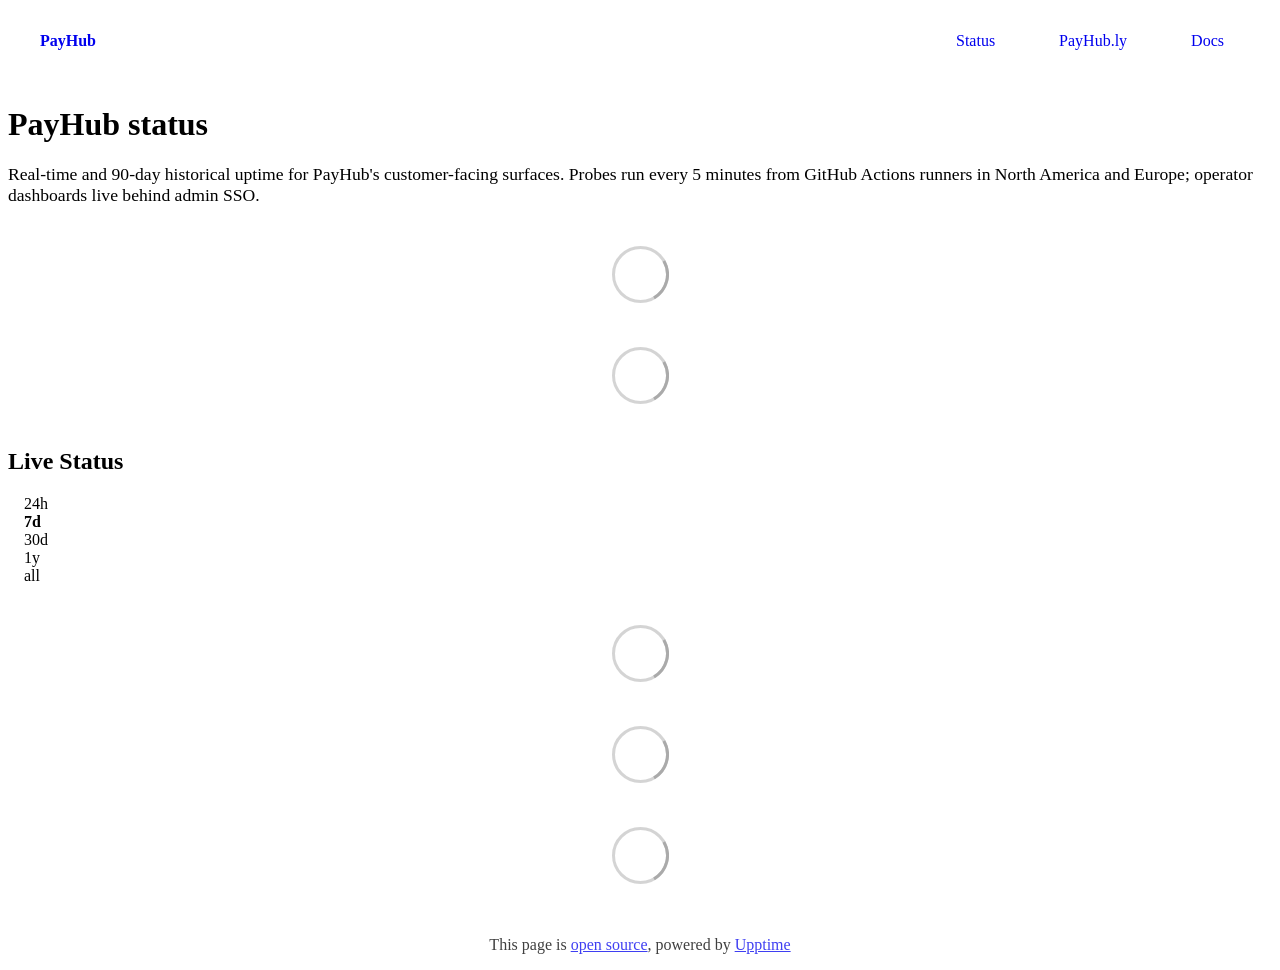
==== commit e428c63d: "deploy: 51bcd5ba48e05dcc8e4ebdafe090db5267406e2f" ====
--- a/index.html
+++ b/index.html
@@ -6,88 +6,7 @@
           'beforeend',
           '<link rel="stylesheet" href={`${config.path}/themes/light.css`} onload="document.documentElement.style.display = \'\'">',
         );
-      } </script> <link href=https://status.payhub.ly/themes/light.css rel=stylesheet media=(prefers-color-scheme:light)> <link href=https://status.payhub.ly/themes/dark.css rel=stylesheet media=(prefers-color-scheme:dark)><link href=https://status.payhub.ly/global.css rel=stylesheet><link href=https://raw.githubusercontent.com/upptime/upptime/master/assets/upptime-icon.svg rel=icon type=image/svg><link href=/logo-192.png rel=icon type=image/png> <link href=/client/client.9217e84a.js rel=modulepreload as=script crossorigin=use-credentials><link href=/client/client-31a52aa5.css rel=preload as=style><link href=/client/index.ad96300b.js rel=modulepreload as=script crossorigin=use-credentials><link href=/client/createOctokit.38466534.js rel=modulepreload as=script crossorigin=use-credentials><link href=/client/inject_styles.803b7e80.js rel=modulepreload as=script crossorigin=use-credentials><link href=/client/createOctokit-a85f76c7.css rel=preload as=style><link href=/client/index-b0b6455a.css rel=preload as=style><link rel="icon" type="image/x-icon" href="/favicon.ico" sizes="any"><link rel="icon" type="image/png" sizes="32x32" href="/favicon-32.png"><link rel="icon" type="image/png" sizes="16x16" href="/favicon-16.png"><link rel="apple-touch-icon" sizes="180x180" href="/apple-touch-icon.png"><script id="ph-theme-init">
-(function(){var k="payhub-theme";var t=localStorage.getItem(k);
-if(t!=="dark"&&t!=="light"&&t!=="system"){t="light";localStorage.setItem(k,t);}
-if(t==="dark"||t==="light"){document.documentElement.setAttribute("data-theme",t);}
-else{document.documentElement.removeAttribute("data-theme");}
-window.__phTheme={get:function(){return localStorage.getItem(k)||"light";},
-set:function(v){localStorage.setItem(k,v);
-if(v==="dark"||v==="light"){document.documentElement.setAttribute("data-theme",v);}
-else{document.documentElement.removeAttribute("data-theme");}}};
-})();
-</script><script id="ph-ui-enhance">
-(function(){
-  // The Upptime status-page is a Sapper SPA — its DOM appears after
-  // hydration. We tag stable DOM hooks (data-ph-* attributes) here so
-  // global.css can target the segmented control + nav additions
-  // without depending on Svelte's per-build class hashes.
-  var ICONS={
-    system:'<svg viewBox="0 0 24 24" fill="none" stroke="currentColor" stroke-width="2" stroke-linecap="round" stroke-linejoin="round"><rect x="3" y="4" width="18" height="13" rx="2"/><path d="M8 21h8M12 17v4"/></svg>',
-    light:'<svg viewBox="0 0 24 24" fill="none" stroke="currentColor" stroke-width="2" stroke-linecap="round" stroke-linejoin="round"><circle cx="12" cy="12" r="4"/><path d="M12 2v2M12 20v2M4.93 4.93l1.41 1.41M17.66 17.66l1.41 1.41M2 12h2M20 12h2M4.93 19.07l1.41-1.41M17.66 6.34l1.41-1.41"/></svg>',
-    dark:'<svg viewBox="0 0 24 24" fill="none" stroke="currentColor" stroke-width="2" stroke-linecap="round" stroke-linejoin="round"><path d="M21 12.79A9 9 0 1 1 11.21 3 7 7 0 0 0 21 12.79z"/></svg>'
-  };
-  var LABELS={system:"Theme: follow system",light:"Theme: light",dark:"Theme: dark"};
-  var NEXT={light:"dark",dark:"system",system:"light"};
-
-  function buildToggle(){
-    var ul=document.querySelector("nav ul");
-    if(!ul||ul.querySelector(".ph-theme-toggle"))return;
-    var li=document.createElement("li");
-    li.className="ph-theme-toggle-item";
-    var btn=document.createElement("button");
-    btn.className="ph-theme-toggle";
-    btn.type="button";
-    function render(){
-      var t=window.__phTheme.get();
-      btn.innerHTML=ICONS[t];
-      btn.setAttribute("aria-label",LABELS[t]);
-      btn.title=LABELS[t];
-    }
-    btn.addEventListener("click",function(){
-      window.__phTheme.set(NEXT[window.__phTheme.get()]);
-      render();
-    });
-    li.appendChild(btn);
-    ul.appendChild(li);
-    render();
-  }
-
-  function tagRangeTabs(){
-    // The time-range "tabs" are rendered as a <form> holding five
-    // <input type="radio"> + <label> pairs (one per duration). We
-    // identify the form structurally — any <form> in <main> with
-    // exactly five radios — and tag it so CSS can lay out a
-    // segmented control via :checked + label.
-    var forms=document.querySelectorAll("main form");
-    for(var i=0;i<forms.length;i++){
-      var f=forms[i];
-      if(f.hasAttribute("data-ph-range-tabs"))continue;
-      var radios=f.querySelectorAll('input[type="radio"]');
-      if(radios.length===5){f.setAttribute("data-ph-range-tabs","");}
-    }
-  }
-
-  function run(){buildToggle();tagRangeTabs();}
-
-  function setup(){
-    run();
-    // SPA re-renders main on hydration / route changes — re-tag as needed.
-    // document.body is null until parsing reaches <body>; this runs after
-    // DOMContentLoaded (or when readyState is past "loading"), so body is
-    // guaranteed to exist. (`defer` on inline scripts is a no-op, hence
-    // the explicit ready-state branching.)
-    var obs=new MutationObserver(function(){run();});
-    obs.observe(document.body,{childList:true,subtree:true});
-  }
-
-  if(document.readyState==="loading"){
-    document.addEventListener("DOMContentLoaded",setup);
-  }else{
-    setup();
-  }
-})();
-</script></head> <body> <div id=sapper> <nav class=svelte-a08hsz><div class="svelte-a08hsz container"><div><a href=https://status.payhub.ly class="svelte-a08hsz logo"><img alt="" class=svelte-a08hsz src=https://status.payhub.ly/icon.png> <div>PayHub</div></a></div> <ul class=svelte-a08hsz><li><a href=/ class=svelte-a08hsz target=_self aria-current=page>Status</a> <li><a href=https://payhub.ly/ class=svelte-a08hsz target=_self>PayHub.ly</a> <li><a href=https://docs.payhub.ly/ class=svelte-a08hsz target=_self>Docs</a> </li> </ul></div> </nav> <main class=container> <header class=svelte-ngkazm><h1>PayHub status</h1> <p class="svelte-ngkazm lead">Real-time and 90-day historical uptime for PayHub's customer-facing surfaces. Probes run every 5 minutes from GitHub Actions runners in North America and Europe; operator dashboards live behind admin SSO.</header> <section class=svelte-8lnl4f><div class="svelte-68jxue loading"><svg class=svelte-68jxue height=38 stroke=#aaa width=38 xmlns=http://www.w3.org/2000/svg><g fill=none fill-rule=evenodd><g stroke-width=2 transform="translate(1 1)"><circle cx=18 cy=18 r=18 stroke-opacity=.5></circle><path d="M36 18c0-9.94-8.06-18-18-18"><animateTransform attributeName=transform dur=1s from="0 18 18" repeatCount=indefinite to="360 18 18" type=rotate></animateTransform></path></g></g></svg></div> </section> <section class=svelte-8lnl4f><div class="svelte-68jxue loading"><svg class=svelte-68jxue height=38 stroke=#aaa width=38 xmlns=http://www.w3.org/2000/svg><g fill=none fill-rule=evenodd><g stroke-width=2 transform="translate(1 1)"><circle cx=18 cy=18 r=18 stroke-opacity=.5></circle><path d="M36 18c0-9.94-8.06-18-18-18"><animateTransform attributeName=transform dur=1s from="0 18 18" repeatCount=indefinite to="360 18 18" type=rotate></animateTransform></path></g></g></svg></div> </section> <div class="svelte-fqsq6s f changed"><h2>Live Status</h2> <form class="svelte-fqsq6s f r"><div><input class=svelte-fqsq6s id=data_day name=d type=radio value=day><label class=svelte-fqsq6s for=data_day>24h</label></div> <div><input class=svelte-fqsq6s id=data_week name=d type=radio value=week checked><label class=svelte-fqsq6s for=data_week>7d</label></div> <div><input class=svelte-fqsq6s id=data_month name=d type=radio value=month><label class=svelte-fqsq6s for=data_month>30d</label></div> <div><input class=svelte-fqsq6s id=data_year name=d type=radio value=year><label class=svelte-fqsq6s for=data_year>1y</label></div> <div><input class=svelte-fqsq6s id=data_all name=d type=radio value=all><label class=svelte-fqsq6s for=data_all>all</label></div></form></div> <section class="svelte-fqsq6s live-status"><div class="svelte-68jxue loading"><svg class=svelte-68jxue height=38 stroke=#aaa width=38 xmlns=http://www.w3.org/2000/svg><g fill=none fill-rule=evenodd><g stroke-width=2 transform="translate(1 1)"><circle cx=18 cy=18 r=18 stroke-opacity=.5></circle><path d="M36 18c0-9.94-8.06-18-18-18"><animateTransform attributeName=transform dur=1s from="0 18 18" repeatCount=indefinite to="360 18 18" type=rotate></animateTransform></path></g></g></svg></div> </section> <section><div class="svelte-68jxue loading"><svg class=svelte-68jxue height=38 stroke=#aaa width=38 xmlns=http://www.w3.org/2000/svg><g fill=none fill-rule=evenodd><g stroke-width=2 transform="translate(1 1)"><circle cx=18 cy=18 r=18 stroke-opacity=.5></circle><path d="M36 18c0-9.94-8.06-18-18-18"><animateTransform attributeName=transform dur=1s from="0 18 18" repeatCount=indefinite to="360 18 18" type=rotate></animateTransform></path></g></g></svg></div> </section> <section><div class="svelte-68jxue loading"><svg class=svelte-68jxue height=38 stroke=#aaa width=38 xmlns=http://www.w3.org/2000/svg><g fill=none fill-rule=evenodd><g stroke-width=2 transform="translate(1 1)"><circle cx=18 cy=18 r=18 stroke-opacity=.5></circle><path d="M36 18c0-9.94-8.06-18-18-18"><animateTransform attributeName=transform dur=1s from="0 18 18" repeatCount=indefinite to="360 18 18" type=rotate></animateTransform></path></g></g></svg></div></section></main> <footer class=svelte-jbr799><p>This page is <a href=https://github.com/safwatech/payhub-status>open source</a>, powered by <a href=https://upptime.js.org>Upptime</a></p> </footer></div> <script> try {
+      } </script> <link href=https://status.payhub.ly/themes/light.css rel=stylesheet media=(prefers-color-scheme:light)> <link href=https://status.payhub.ly/themes/dark.css rel=stylesheet media=(prefers-color-scheme:dark)><link href=https://status.payhub.ly/global.css rel=stylesheet><link href=https://raw.githubusercontent.com/upptime/upptime/master/assets/upptime-icon.svg rel=icon type=image/svg><link href=/logo-192.png rel=icon type=image/png> <link href=/client/client.9217e84a.js rel=modulepreload as=script crossorigin=use-credentials><link href=/client/client-31a52aa5.css rel=preload as=style><link href=/client/index.ad96300b.js rel=modulepreload as=script crossorigin=use-credentials><link href=/client/createOctokit.38466534.js rel=modulepreload as=script crossorigin=use-credentials><link href=/client/inject_styles.803b7e80.js rel=modulepreload as=script crossorigin=use-credentials><link href=/client/createOctokit-a85f76c7.css rel=preload as=style><link href=/client/index-b0b6455a.css rel=preload as=style></head> <body> <div id=sapper> <nav class=svelte-a08hsz><div class="svelte-a08hsz container"><div><a href=https://status.payhub.ly class="svelte-a08hsz logo"><img alt="" class=svelte-a08hsz src=https://status.payhub.ly/icon.png> <div>PayHub</div></a></div> <ul class=svelte-a08hsz><li><a href=/ class=svelte-a08hsz target=_self aria-current=page>Status</a> <li><a href=https://payhub.ly/ class=svelte-a08hsz target=_self>PayHub.ly</a> <li><a href=https://docs.payhub.ly/ class=svelte-a08hsz target=_self>Docs</a> </li> </ul></div> </nav> <main class=container> <header class=svelte-ngkazm><h1>PayHub status</h1> <p class="svelte-ngkazm lead">Real-time and 90-day historical uptime for PayHub's customer-facing surfaces. Probes run every 5 minutes from GitHub Actions runners in North America and Europe; operator dashboards live behind admin SSO.</header> <section class=svelte-8lnl4f><div class="svelte-68jxue loading"><svg class=svelte-68jxue height=38 stroke=#aaa width=38 xmlns=http://www.w3.org/2000/svg><g fill=none fill-rule=evenodd><g stroke-width=2 transform="translate(1 1)"><circle cx=18 cy=18 r=18 stroke-opacity=.5></circle><path d="M36 18c0-9.94-8.06-18-18-18"><animateTransform attributeName=transform dur=1s from="0 18 18" repeatCount=indefinite to="360 18 18" type=rotate></animateTransform></path></g></g></svg></div> </section> <section class=svelte-8lnl4f><div class="svelte-68jxue loading"><svg class=svelte-68jxue height=38 stroke=#aaa width=38 xmlns=http://www.w3.org/2000/svg><g fill=none fill-rule=evenodd><g stroke-width=2 transform="translate(1 1)"><circle cx=18 cy=18 r=18 stroke-opacity=.5></circle><path d="M36 18c0-9.94-8.06-18-18-18"><animateTransform attributeName=transform dur=1s from="0 18 18" repeatCount=indefinite to="360 18 18" type=rotate></animateTransform></path></g></g></svg></div> </section> <div class="svelte-fqsq6s f changed"><h2>Live Status</h2> <form class="svelte-fqsq6s f r"><div><input class=svelte-fqsq6s id=data_day name=d type=radio value=day><label class=svelte-fqsq6s for=data_day>24h</label></div> <div><input class=svelte-fqsq6s id=data_week name=d type=radio value=week checked><label class=svelte-fqsq6s for=data_week>7d</label></div> <div><input class=svelte-fqsq6s id=data_month name=d type=radio value=month><label class=svelte-fqsq6s for=data_month>30d</label></div> <div><input class=svelte-fqsq6s id=data_year name=d type=radio value=year><label class=svelte-fqsq6s for=data_year>1y</label></div> <div><input class=svelte-fqsq6s id=data_all name=d type=radio value=all><label class=svelte-fqsq6s for=data_all>all</label></div></form></div> <section class="svelte-fqsq6s live-status"><div class="svelte-68jxue loading"><svg class=svelte-68jxue height=38 stroke=#aaa width=38 xmlns=http://www.w3.org/2000/svg><g fill=none fill-rule=evenodd><g stroke-width=2 transform="translate(1 1)"><circle cx=18 cy=18 r=18 stroke-opacity=.5></circle><path d="M36 18c0-9.94-8.06-18-18-18"><animateTransform attributeName=transform dur=1s from="0 18 18" repeatCount=indefinite to="360 18 18" type=rotate></animateTransform></path></g></g></svg></div> </section> <section><div class="svelte-68jxue loading"><svg class=svelte-68jxue height=38 stroke=#aaa width=38 xmlns=http://www.w3.org/2000/svg><g fill=none fill-rule=evenodd><g stroke-width=2 transform="translate(1 1)"><circle cx=18 cy=18 r=18 stroke-opacity=.5></circle><path d="M36 18c0-9.94-8.06-18-18-18"><animateTransform attributeName=transform dur=1s from="0 18 18" repeatCount=indefinite to="360 18 18" type=rotate></animateTransform></path></g></g></svg></div> </section> <section><div class="svelte-68jxue loading"><svg class=svelte-68jxue height=38 stroke=#aaa width=38 xmlns=http://www.w3.org/2000/svg><g fill=none fill-rule=evenodd><g stroke-width=2 transform="translate(1 1)"><circle cx=18 cy=18 r=18 stroke-opacity=.5></circle><path d="M36 18c0-9.94-8.06-18-18-18"><animateTransform attributeName=transform dur=1s from="0 18 18" repeatCount=indefinite to="360 18 18" type=rotate></animateTransform></path></g></g></svg></div></section></main> <footer class=svelte-jbr799><p>This page is <a href=https://github.com/safwatech/payhub-status>open source</a>, powered by <a href=https://upptime.js.org>Upptime</a></p> </footer></div> <script> try {
         if (typeof window !== "undefined" && window.navigator && navigator.serviceWorker) {
           navigator.serviceWorker.getRegistrations().then(function (registrations) {
             for (let registration of registrations) {
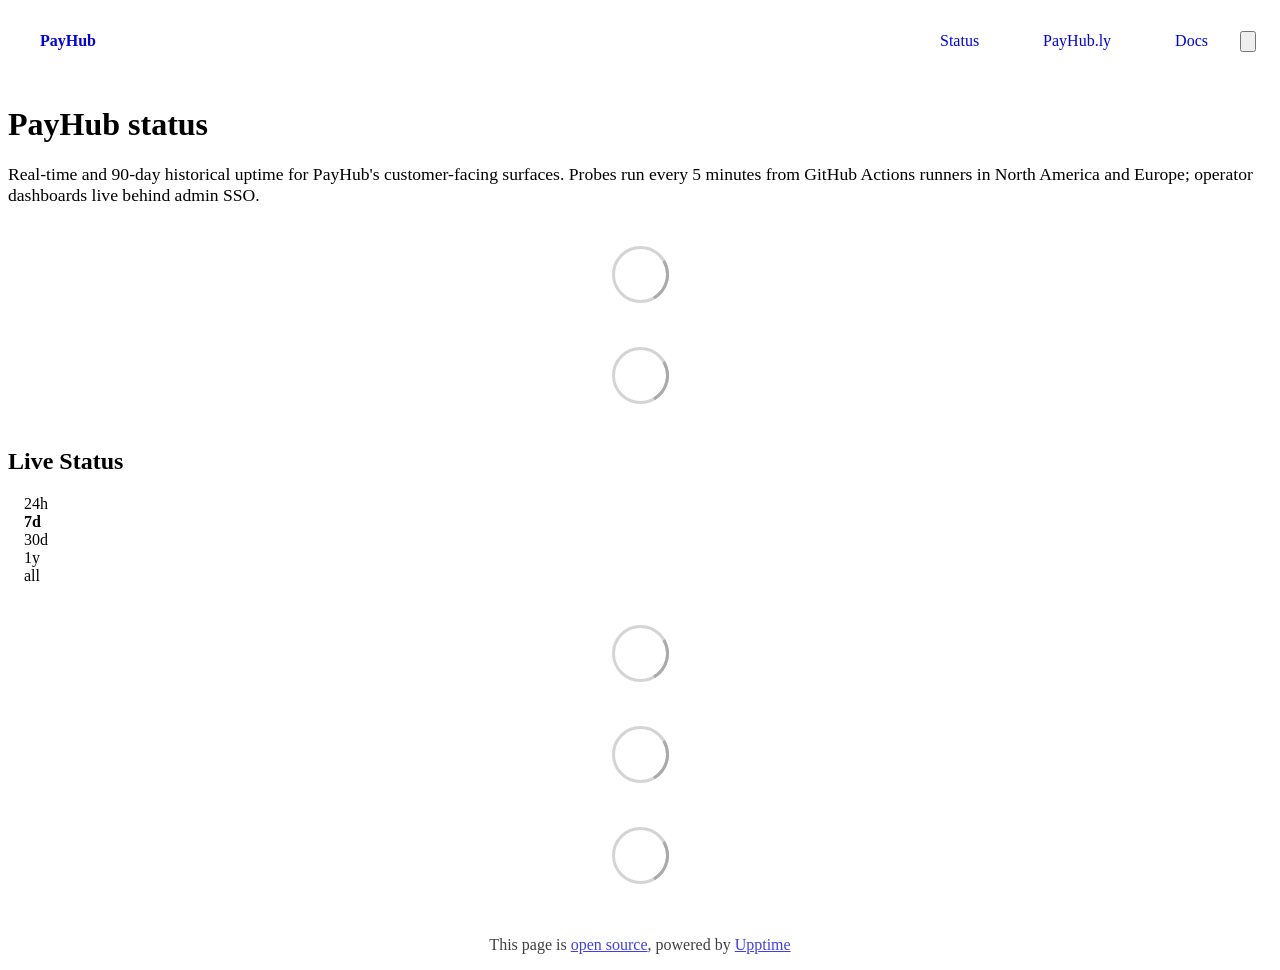
==== commit 2b04f32d: "🎨 Re-apply PayHub brand patch [skip ci]" ====
--- a/index.html
+++ b/index.html
@@ -6,7 +6,88 @@
           'beforeend',
           '<link rel="stylesheet" href={`${config.path}/themes/light.css`} onload="document.documentElement.style.display = \'\'">',
         );
-      } </script> <link href=https://status.payhub.ly/themes/light.css rel=stylesheet media=(prefers-color-scheme:light)> <link href=https://status.payhub.ly/themes/dark.css rel=stylesheet media=(prefers-color-scheme:dark)><link href=https://status.payhub.ly/global.css rel=stylesheet><link href=https://raw.githubusercontent.com/upptime/upptime/master/assets/upptime-icon.svg rel=icon type=image/svg><link href=/logo-192.png rel=icon type=image/png> <link href=/client/client.9217e84a.js rel=modulepreload as=script crossorigin=use-credentials><link href=/client/client-31a52aa5.css rel=preload as=style><link href=/client/index.ad96300b.js rel=modulepreload as=script crossorigin=use-credentials><link href=/client/createOctokit.38466534.js rel=modulepreload as=script crossorigin=use-credentials><link href=/client/inject_styles.803b7e80.js rel=modulepreload as=script crossorigin=use-credentials><link href=/client/createOctokit-a85f76c7.css rel=preload as=style><link href=/client/index-b0b6455a.css rel=preload as=style></head> <body> <div id=sapper> <nav class=svelte-a08hsz><div class="svelte-a08hsz container"><div><a href=https://status.payhub.ly class="svelte-a08hsz logo"><img alt="" class=svelte-a08hsz src=https://status.payhub.ly/icon.png> <div>PayHub</div></a></div> <ul class=svelte-a08hsz><li><a href=/ class=svelte-a08hsz target=_self aria-current=page>Status</a> <li><a href=https://payhub.ly/ class=svelte-a08hsz target=_self>PayHub.ly</a> <li><a href=https://docs.payhub.ly/ class=svelte-a08hsz target=_self>Docs</a> </li> </ul></div> </nav> <main class=container> <header class=svelte-ngkazm><h1>PayHub status</h1> <p class="svelte-ngkazm lead">Real-time and 90-day historical uptime for PayHub's customer-facing surfaces. Probes run every 5 minutes from GitHub Actions runners in North America and Europe; operator dashboards live behind admin SSO.</header> <section class=svelte-8lnl4f><div class="svelte-68jxue loading"><svg class=svelte-68jxue height=38 stroke=#aaa width=38 xmlns=http://www.w3.org/2000/svg><g fill=none fill-rule=evenodd><g stroke-width=2 transform="translate(1 1)"><circle cx=18 cy=18 r=18 stroke-opacity=.5></circle><path d="M36 18c0-9.94-8.06-18-18-18"><animateTransform attributeName=transform dur=1s from="0 18 18" repeatCount=indefinite to="360 18 18" type=rotate></animateTransform></path></g></g></svg></div> </section> <section class=svelte-8lnl4f><div class="svelte-68jxue loading"><svg class=svelte-68jxue height=38 stroke=#aaa width=38 xmlns=http://www.w3.org/2000/svg><g fill=none fill-rule=evenodd><g stroke-width=2 transform="translate(1 1)"><circle cx=18 cy=18 r=18 stroke-opacity=.5></circle><path d="M36 18c0-9.94-8.06-18-18-18"><animateTransform attributeName=transform dur=1s from="0 18 18" repeatCount=indefinite to="360 18 18" type=rotate></animateTransform></path></g></g></svg></div> </section> <div class="svelte-fqsq6s f changed"><h2>Live Status</h2> <form class="svelte-fqsq6s f r"><div><input class=svelte-fqsq6s id=data_day name=d type=radio value=day><label class=svelte-fqsq6s for=data_day>24h</label></div> <div><input class=svelte-fqsq6s id=data_week name=d type=radio value=week checked><label class=svelte-fqsq6s for=data_week>7d</label></div> <div><input class=svelte-fqsq6s id=data_month name=d type=radio value=month><label class=svelte-fqsq6s for=data_month>30d</label></div> <div><input class=svelte-fqsq6s id=data_year name=d type=radio value=year><label class=svelte-fqsq6s for=data_year>1y</label></div> <div><input class=svelte-fqsq6s id=data_all name=d type=radio value=all><label class=svelte-fqsq6s for=data_all>all</label></div></form></div> <section class="svelte-fqsq6s live-status"><div class="svelte-68jxue loading"><svg class=svelte-68jxue height=38 stroke=#aaa width=38 xmlns=http://www.w3.org/2000/svg><g fill=none fill-rule=evenodd><g stroke-width=2 transform="translate(1 1)"><circle cx=18 cy=18 r=18 stroke-opacity=.5></circle><path d="M36 18c0-9.94-8.06-18-18-18"><animateTransform attributeName=transform dur=1s from="0 18 18" repeatCount=indefinite to="360 18 18" type=rotate></animateTransform></path></g></g></svg></div> </section> <section><div class="svelte-68jxue loading"><svg class=svelte-68jxue height=38 stroke=#aaa width=38 xmlns=http://www.w3.org/2000/svg><g fill=none fill-rule=evenodd><g stroke-width=2 transform="translate(1 1)"><circle cx=18 cy=18 r=18 stroke-opacity=.5></circle><path d="M36 18c0-9.94-8.06-18-18-18"><animateTransform attributeName=transform dur=1s from="0 18 18" repeatCount=indefinite to="360 18 18" type=rotate></animateTransform></path></g></g></svg></div> </section> <section><div class="svelte-68jxue loading"><svg class=svelte-68jxue height=38 stroke=#aaa width=38 xmlns=http://www.w3.org/2000/svg><g fill=none fill-rule=evenodd><g stroke-width=2 transform="translate(1 1)"><circle cx=18 cy=18 r=18 stroke-opacity=.5></circle><path d="M36 18c0-9.94-8.06-18-18-18"><animateTransform attributeName=transform dur=1s from="0 18 18" repeatCount=indefinite to="360 18 18" type=rotate></animateTransform></path></g></g></svg></div></section></main> <footer class=svelte-jbr799><p>This page is <a href=https://github.com/safwatech/payhub-status>open source</a>, powered by <a href=https://upptime.js.org>Upptime</a></p> </footer></div> <script> try {
+      } </script> <link href=https://status.payhub.ly/themes/light.css rel=stylesheet media=(prefers-color-scheme:light)> <link href=https://status.payhub.ly/themes/dark.css rel=stylesheet media=(prefers-color-scheme:dark)><link href=https://status.payhub.ly/global.css rel=stylesheet><link href=https://raw.githubusercontent.com/upptime/upptime/master/assets/upptime-icon.svg rel=icon type=image/svg><link href=/logo-192.png rel=icon type=image/png> <link href=/client/client.9217e84a.js rel=modulepreload as=script crossorigin=use-credentials><link href=/client/client-31a52aa5.css rel=preload as=style><link href=/client/index.ad96300b.js rel=modulepreload as=script crossorigin=use-credentials><link href=/client/createOctokit.38466534.js rel=modulepreload as=script crossorigin=use-credentials><link href=/client/inject_styles.803b7e80.js rel=modulepreload as=script crossorigin=use-credentials><link href=/client/createOctokit-a85f76c7.css rel=preload as=style><link href=/client/index-b0b6455a.css rel=preload as=style><link rel="icon" type="image/x-icon" href="/favicon.ico" sizes="any"><link rel="icon" type="image/png" sizes="32x32" href="/favicon-32.png"><link rel="icon" type="image/png" sizes="16x16" href="/favicon-16.png"><link rel="apple-touch-icon" sizes="180x180" href="/apple-touch-icon.png"><script id="ph-theme-init">
+(function(){var k="payhub-theme";var t=localStorage.getItem(k);
+if(t!=="dark"&&t!=="light"&&t!=="system"){t="light";localStorage.setItem(k,t);}
+if(t==="dark"||t==="light"){document.documentElement.setAttribute("data-theme",t);}
+else{document.documentElement.removeAttribute("data-theme");}
+window.__phTheme={get:function(){return localStorage.getItem(k)||"light";},
+set:function(v){localStorage.setItem(k,v);
+if(v==="dark"||v==="light"){document.documentElement.setAttribute("data-theme",v);}
+else{document.documentElement.removeAttribute("data-theme");}}};
+})();
+</script><script id="ph-ui-enhance">
+(function(){
+  // The Upptime status-page is a Sapper SPA — its DOM appears after
+  // hydration. We tag stable DOM hooks (data-ph-* attributes) here so
+  // global.css can target the segmented control + nav additions
+  // without depending on Svelte's per-build class hashes.
+  var ICONS={
+    system:'<svg viewBox="0 0 24 24" fill="none" stroke="currentColor" stroke-width="2" stroke-linecap="round" stroke-linejoin="round"><rect x="3" y="4" width="18" height="13" rx="2"/><path d="M8 21h8M12 17v4"/></svg>',
+    light:'<svg viewBox="0 0 24 24" fill="none" stroke="currentColor" stroke-width="2" stroke-linecap="round" stroke-linejoin="round"><circle cx="12" cy="12" r="4"/><path d="M12 2v2M12 20v2M4.93 4.93l1.41 1.41M17.66 17.66l1.41 1.41M2 12h2M20 12h2M4.93 19.07l1.41-1.41M17.66 6.34l1.41-1.41"/></svg>',
+    dark:'<svg viewBox="0 0 24 24" fill="none" stroke="currentColor" stroke-width="2" stroke-linecap="round" stroke-linejoin="round"><path d="M21 12.79A9 9 0 1 1 11.21 3 7 7 0 0 0 21 12.79z"/></svg>'
+  };
+  var LABELS={system:"Theme: follow system",light:"Theme: light",dark:"Theme: dark"};
+  var NEXT={light:"dark",dark:"system",system:"light"};
+
+  function buildToggle(){
+    var ul=document.querySelector("nav ul");
+    if(!ul||ul.querySelector(".ph-theme-toggle"))return;
+    var li=document.createElement("li");
+    li.className="ph-theme-toggle-item";
+    var btn=document.createElement("button");
+    btn.className="ph-theme-toggle";
+    btn.type="button";
+    function render(){
+      var t=window.__phTheme.get();
+      btn.innerHTML=ICONS[t];
+      btn.setAttribute("aria-label",LABELS[t]);
+      btn.title=LABELS[t];
+    }
+    btn.addEventListener("click",function(){
+      window.__phTheme.set(NEXT[window.__phTheme.get()]);
+      render();
+    });
+    li.appendChild(btn);
+    ul.appendChild(li);
+    render();
+  }
+
+  function tagRangeTabs(){
+    // The time-range "tabs" are rendered as a <form> holding five
+    // <input type="radio"> + <label> pairs (one per duration). We
+    // identify the form structurally — any <form> in <main> with
+    // exactly five radios — and tag it so CSS can lay out a
+    // segmented control via :checked + label.
+    var forms=document.querySelectorAll("main form");
+    for(var i=0;i<forms.length;i++){
+      var f=forms[i];
+      if(f.hasAttribute("data-ph-range-tabs"))continue;
+      var radios=f.querySelectorAll('input[type="radio"]');
+      if(radios.length===5){f.setAttribute("data-ph-range-tabs","");}
+    }
+  }
+
+  function run(){buildToggle();tagRangeTabs();}
+
+  function setup(){
+    run();
+    // SPA re-renders main on hydration / route changes — re-tag as needed.
+    // document.body is null until parsing reaches <body>; this runs after
+    // DOMContentLoaded (or when readyState is past "loading"), so body is
+    // guaranteed to exist. (`defer` on inline scripts is a no-op, hence
+    // the explicit ready-state branching.)
+    var obs=new MutationObserver(function(){run();});
+    obs.observe(document.body,{childList:true,subtree:true});
+  }
+
+  if(document.readyState==="loading"){
+    document.addEventListener("DOMContentLoaded",setup);
+  }else{
+    setup();
+  }
+})();
+</script></head> <body> <div id=sapper> <nav class=svelte-a08hsz><div class="svelte-a08hsz container"><div><a href=https://status.payhub.ly class="svelte-a08hsz logo"><img alt="" class=svelte-a08hsz src=https://status.payhub.ly/icon.png> <div>PayHub</div></a></div> <ul class=svelte-a08hsz><li><a href=/ class=svelte-a08hsz target=_self aria-current=page>Status</a> <li><a href=https://payhub.ly/ class=svelte-a08hsz target=_self>PayHub.ly</a> <li><a href=https://docs.payhub.ly/ class=svelte-a08hsz target=_self>Docs</a> </li> </ul></div> </nav> <main class=container> <header class=svelte-ngkazm><h1>PayHub status</h1> <p class="svelte-ngkazm lead">Real-time and 90-day historical uptime for PayHub's customer-facing surfaces. Probes run every 5 minutes from GitHub Actions runners in North America and Europe; operator dashboards live behind admin SSO.</header> <section class=svelte-8lnl4f><div class="svelte-68jxue loading"><svg class=svelte-68jxue height=38 stroke=#aaa width=38 xmlns=http://www.w3.org/2000/svg><g fill=none fill-rule=evenodd><g stroke-width=2 transform="translate(1 1)"><circle cx=18 cy=18 r=18 stroke-opacity=.5></circle><path d="M36 18c0-9.94-8.06-18-18-18"><animateTransform attributeName=transform dur=1s from="0 18 18" repeatCount=indefinite to="360 18 18" type=rotate></animateTransform></path></g></g></svg></div> </section> <section class=svelte-8lnl4f><div class="svelte-68jxue loading"><svg class=svelte-68jxue height=38 stroke=#aaa width=38 xmlns=http://www.w3.org/2000/svg><g fill=none fill-rule=evenodd><g stroke-width=2 transform="translate(1 1)"><circle cx=18 cy=18 r=18 stroke-opacity=.5></circle><path d="M36 18c0-9.94-8.06-18-18-18"><animateTransform attributeName=transform dur=1s from="0 18 18" repeatCount=indefinite to="360 18 18" type=rotate></animateTransform></path></g></g></svg></div> </section> <div class="svelte-fqsq6s f changed"><h2>Live Status</h2> <form class="svelte-fqsq6s f r"><div><input class=svelte-fqsq6s id=data_day name=d type=radio value=day><label class=svelte-fqsq6s for=data_day>24h</label></div> <div><input class=svelte-fqsq6s id=data_week name=d type=radio value=week checked><label class=svelte-fqsq6s for=data_week>7d</label></div> <div><input class=svelte-fqsq6s id=data_month name=d type=radio value=month><label class=svelte-fqsq6s for=data_month>30d</label></div> <div><input class=svelte-fqsq6s id=data_year name=d type=radio value=year><label class=svelte-fqsq6s for=data_year>1y</label></div> <div><input class=svelte-fqsq6s id=data_all name=d type=radio value=all><label class=svelte-fqsq6s for=data_all>all</label></div></form></div> <section class="svelte-fqsq6s live-status"><div class="svelte-68jxue loading"><svg class=svelte-68jxue height=38 stroke=#aaa width=38 xmlns=http://www.w3.org/2000/svg><g fill=none fill-rule=evenodd><g stroke-width=2 transform="translate(1 1)"><circle cx=18 cy=18 r=18 stroke-opacity=.5></circle><path d="M36 18c0-9.94-8.06-18-18-18"><animateTransform attributeName=transform dur=1s from="0 18 18" repeatCount=indefinite to="360 18 18" type=rotate></animateTransform></path></g></g></svg></div> </section> <section><div class="svelte-68jxue loading"><svg class=svelte-68jxue height=38 stroke=#aaa width=38 xmlns=http://www.w3.org/2000/svg><g fill=none fill-rule=evenodd><g stroke-width=2 transform="translate(1 1)"><circle cx=18 cy=18 r=18 stroke-opacity=.5></circle><path d="M36 18c0-9.94-8.06-18-18-18"><animateTransform attributeName=transform dur=1s from="0 18 18" repeatCount=indefinite to="360 18 18" type=rotate></animateTransform></path></g></g></svg></div> </section> <section><div class="svelte-68jxue loading"><svg class=svelte-68jxue height=38 stroke=#aaa width=38 xmlns=http://www.w3.org/2000/svg><g fill=none fill-rule=evenodd><g stroke-width=2 transform="translate(1 1)"><circle cx=18 cy=18 r=18 stroke-opacity=.5></circle><path d="M36 18c0-9.94-8.06-18-18-18"><animateTransform attributeName=transform dur=1s from="0 18 18" repeatCount=indefinite to="360 18 18" type=rotate></animateTransform></path></g></g></svg></div></section></main> <footer class=svelte-jbr799><p>This page is <a href=https://github.com/safwatech/payhub-status>open source</a>, powered by <a href=https://upptime.js.org>Upptime</a></p> </footer></div> <script> try {
         if (typeof window !== "undefined" && window.navigator && navigator.serviceWorker) {
           navigator.serviceWorker.getRegistrations().then(function (registrations) {
             for (let registration of registrations) {
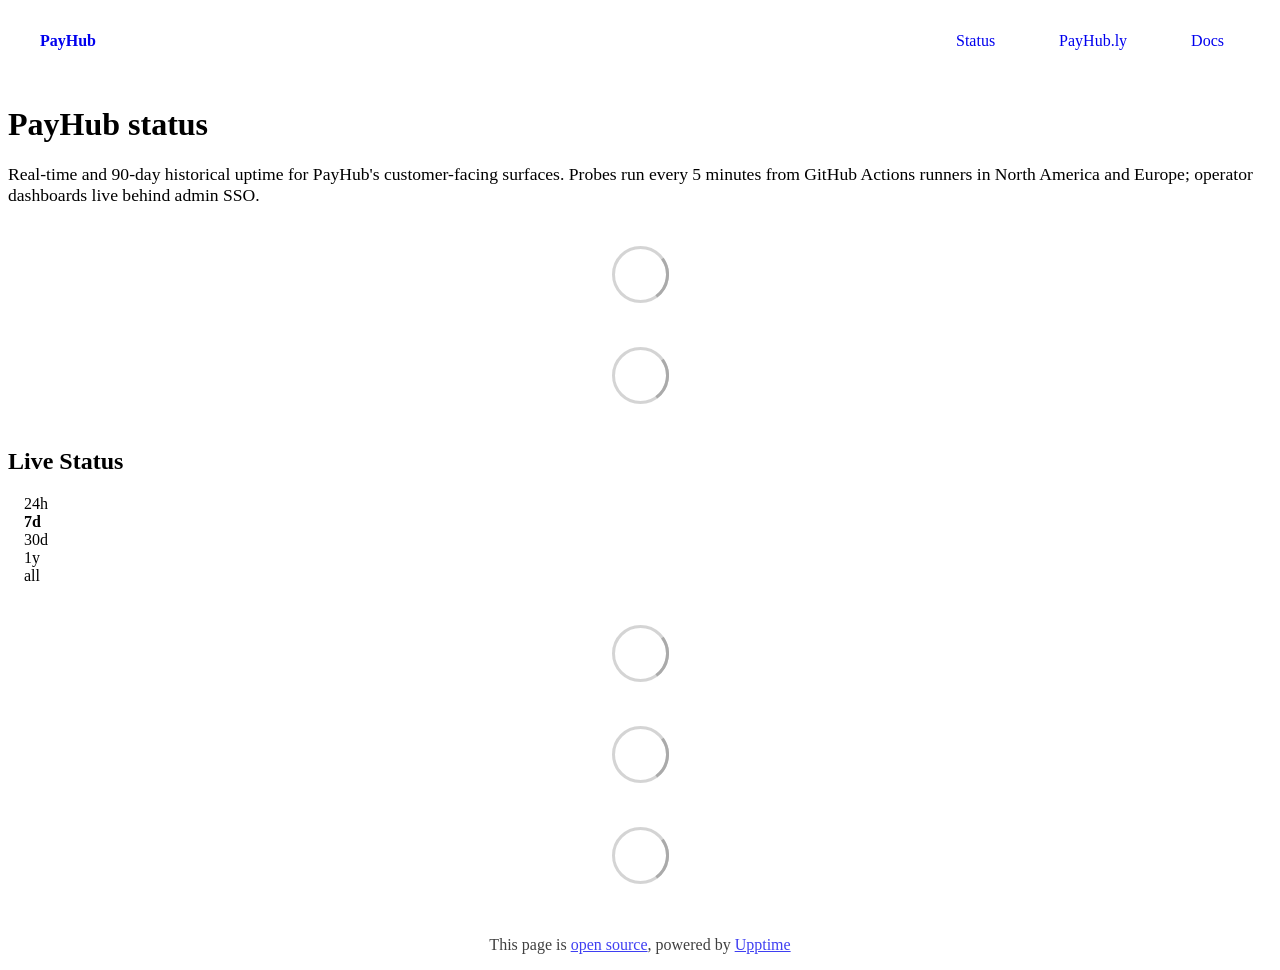
==== commit 42d4a864: "deploy: 941b3106791c25255a74c45a90bf2314a6491f22" ====
--- a/index.html
+++ b/index.html
@@ -6,88 +6,7 @@
           'beforeend',
           '<link rel="stylesheet" href={`${config.path}/themes/light.css`} onload="document.documentElement.style.display = \'\'">',
         );
-      } </script> <link href=https://status.payhub.ly/themes/light.css rel=stylesheet media=(prefers-color-scheme:light)> <link href=https://status.payhub.ly/themes/dark.css rel=stylesheet media=(prefers-color-scheme:dark)><link href=https://status.payhub.ly/global.css rel=stylesheet><link href=https://raw.githubusercontent.com/upptime/upptime/master/assets/upptime-icon.svg rel=icon type=image/svg><link href=/logo-192.png rel=icon type=image/png> <link href=/client/client.9217e84a.js rel=modulepreload as=script crossorigin=use-credentials><link href=/client/client-31a52aa5.css rel=preload as=style><link href=/client/index.ad96300b.js rel=modulepreload as=script crossorigin=use-credentials><link href=/client/createOctokit.38466534.js rel=modulepreload as=script crossorigin=use-credentials><link href=/client/inject_styles.803b7e80.js rel=modulepreload as=script crossorigin=use-credentials><link href=/client/createOctokit-a85f76c7.css rel=preload as=style><link href=/client/index-b0b6455a.css rel=preload as=style><link rel="icon" type="image/x-icon" href="/favicon.ico" sizes="any"><link rel="icon" type="image/png" sizes="32x32" href="/favicon-32.png"><link rel="icon" type="image/png" sizes="16x16" href="/favicon-16.png"><link rel="apple-touch-icon" sizes="180x180" href="/apple-touch-icon.png"><script id="ph-theme-init">
-(function(){var k="payhub-theme";var t=localStorage.getItem(k);
-if(t!=="dark"&&t!=="light"&&t!=="system"){t="light";localStorage.setItem(k,t);}
-if(t==="dark"||t==="light"){document.documentElement.setAttribute("data-theme",t);}
-else{document.documentElement.removeAttribute("data-theme");}
-window.__phTheme={get:function(){return localStorage.getItem(k)||"light";},
-set:function(v){localStorage.setItem(k,v);
-if(v==="dark"||v==="light"){document.documentElement.setAttribute("data-theme",v);}
-else{document.documentElement.removeAttribute("data-theme");}}};
-})();
-</script><script id="ph-ui-enhance">
-(function(){
-  // The Upptime status-page is a Sapper SPA — its DOM appears after
-  // hydration. We tag stable DOM hooks (data-ph-* attributes) here so
-  // global.css can target the segmented control + nav additions
-  // without depending on Svelte's per-build class hashes.
-  var ICONS={
-    system:'<svg viewBox="0 0 24 24" fill="none" stroke="currentColor" stroke-width="2" stroke-linecap="round" stroke-linejoin="round"><rect x="3" y="4" width="18" height="13" rx="2"/><path d="M8 21h8M12 17v4"/></svg>',
-    light:'<svg viewBox="0 0 24 24" fill="none" stroke="currentColor" stroke-width="2" stroke-linecap="round" stroke-linejoin="round"><circle cx="12" cy="12" r="4"/><path d="M12 2v2M12 20v2M4.93 4.93l1.41 1.41M17.66 17.66l1.41 1.41M2 12h2M20 12h2M4.93 19.07l1.41-1.41M17.66 6.34l1.41-1.41"/></svg>',
-    dark:'<svg viewBox="0 0 24 24" fill="none" stroke="currentColor" stroke-width="2" stroke-linecap="round" stroke-linejoin="round"><path d="M21 12.79A9 9 0 1 1 11.21 3 7 7 0 0 0 21 12.79z"/></svg>'
-  };
-  var LABELS={system:"Theme: follow system",light:"Theme: light",dark:"Theme: dark"};
-  var NEXT={light:"dark",dark:"system",system:"light"};
-
-  function buildToggle(){
-    var ul=document.querySelector("nav ul");
-    if(!ul||ul.querySelector(".ph-theme-toggle"))return;
-    var li=document.createElement("li");
-    li.className="ph-theme-toggle-item";
-    var btn=document.createElement("button");
-    btn.className="ph-theme-toggle";
-    btn.type="button";
-    function render(){
-      var t=window.__phTheme.get();
-      btn.innerHTML=ICONS[t];
-      btn.setAttribute("aria-label",LABELS[t]);
-      btn.title=LABELS[t];
-    }
-    btn.addEventListener("click",function(){
-      window.__phTheme.set(NEXT[window.__phTheme.get()]);
-      render();
-    });
-    li.appendChild(btn);
-    ul.appendChild(li);
-    render();
-  }
-
-  function tagRangeTabs(){
-    // The time-range "tabs" are rendered as a <form> holding five
-    // <input type="radio"> + <label> pairs (one per duration). We
-    // identify the form structurally — any <form> in <main> with
-    // exactly five radios — and tag it so CSS can lay out a
-    // segmented control via :checked + label.
-    var forms=document.querySelectorAll("main form");
-    for(var i=0;i<forms.length;i++){
-      var f=forms[i];
-      if(f.hasAttribute("data-ph-range-tabs"))continue;
-      var radios=f.querySelectorAll('input[type="radio"]');
-      if(radios.length===5){f.setAttribute("data-ph-range-tabs","");}
-    }
-  }
-
-  function run(){buildToggle();tagRangeTabs();}
-
-  function setup(){
-    run();
-    // SPA re-renders main on hydration / route changes — re-tag as needed.
-    // document.body is null until parsing reaches <body>; this runs after
-    // DOMContentLoaded (or when readyState is past "loading"), so body is
-    // guaranteed to exist. (`defer` on inline scripts is a no-op, hence
-    // the explicit ready-state branching.)
-    var obs=new MutationObserver(function(){run();});
-    obs.observe(document.body,{childList:true,subtree:true});
-  }
-
-  if(document.readyState==="loading"){
-    document.addEventListener("DOMContentLoaded",setup);
-  }else{
-    setup();
-  }
-})();
-</script></head> <body> <div id=sapper> <nav class=svelte-a08hsz><div class="svelte-a08hsz container"><div><a href=https://status.payhub.ly class="svelte-a08hsz logo"><img alt="" class=svelte-a08hsz src=https://status.payhub.ly/icon.png> <div>PayHub</div></a></div> <ul class=svelte-a08hsz><li><a href=/ class=svelte-a08hsz target=_self aria-current=page>Status</a> <li><a href=https://payhub.ly/ class=svelte-a08hsz target=_self>PayHub.ly</a> <li><a href=https://docs.payhub.ly/ class=svelte-a08hsz target=_self>Docs</a> </li> </ul></div> </nav> <main class=container> <header class=svelte-ngkazm><h1>PayHub status</h1> <p class="svelte-ngkazm lead">Real-time and 90-day historical uptime for PayHub's customer-facing surfaces. Probes run every 5 minutes from GitHub Actions runners in North America and Europe; operator dashboards live behind admin SSO.</header> <section class=svelte-8lnl4f><div class="svelte-68jxue loading"><svg class=svelte-68jxue height=38 stroke=#aaa width=38 xmlns=http://www.w3.org/2000/svg><g fill=none fill-rule=evenodd><g stroke-width=2 transform="translate(1 1)"><circle cx=18 cy=18 r=18 stroke-opacity=.5></circle><path d="M36 18c0-9.94-8.06-18-18-18"><animateTransform attributeName=transform dur=1s from="0 18 18" repeatCount=indefinite to="360 18 18" type=rotate></animateTransform></path></g></g></svg></div> </section> <section class=svelte-8lnl4f><div class="svelte-68jxue loading"><svg class=svelte-68jxue height=38 stroke=#aaa width=38 xmlns=http://www.w3.org/2000/svg><g fill=none fill-rule=evenodd><g stroke-width=2 transform="translate(1 1)"><circle cx=18 cy=18 r=18 stroke-opacity=.5></circle><path d="M36 18c0-9.94-8.06-18-18-18"><animateTransform attributeName=transform dur=1s from="0 18 18" repeatCount=indefinite to="360 18 18" type=rotate></animateTransform></path></g></g></svg></div> </section> <div class="svelte-fqsq6s f changed"><h2>Live Status</h2> <form class="svelte-fqsq6s f r"><div><input class=svelte-fqsq6s id=data_day name=d type=radio value=day><label class=svelte-fqsq6s for=data_day>24h</label></div> <div><input class=svelte-fqsq6s id=data_week name=d type=radio value=week checked><label class=svelte-fqsq6s for=data_week>7d</label></div> <div><input class=svelte-fqsq6s id=data_month name=d type=radio value=month><label class=svelte-fqsq6s for=data_month>30d</label></div> <div><input class=svelte-fqsq6s id=data_year name=d type=radio value=year><label class=svelte-fqsq6s for=data_year>1y</label></div> <div><input class=svelte-fqsq6s id=data_all name=d type=radio value=all><label class=svelte-fqsq6s for=data_all>all</label></div></form></div> <section class="svelte-fqsq6s live-status"><div class="svelte-68jxue loading"><svg class=svelte-68jxue height=38 stroke=#aaa width=38 xmlns=http://www.w3.org/2000/svg><g fill=none fill-rule=evenodd><g stroke-width=2 transform="translate(1 1)"><circle cx=18 cy=18 r=18 stroke-opacity=.5></circle><path d="M36 18c0-9.94-8.06-18-18-18"><animateTransform attributeName=transform dur=1s from="0 18 18" repeatCount=indefinite to="360 18 18" type=rotate></animateTransform></path></g></g></svg></div> </section> <section><div class="svelte-68jxue loading"><svg class=svelte-68jxue height=38 stroke=#aaa width=38 xmlns=http://www.w3.org/2000/svg><g fill=none fill-rule=evenodd><g stroke-width=2 transform="translate(1 1)"><circle cx=18 cy=18 r=18 stroke-opacity=.5></circle><path d="M36 18c0-9.94-8.06-18-18-18"><animateTransform attributeName=transform dur=1s from="0 18 18" repeatCount=indefinite to="360 18 18" type=rotate></animateTransform></path></g></g></svg></div> </section> <section><div class="svelte-68jxue loading"><svg class=svelte-68jxue height=38 stroke=#aaa width=38 xmlns=http://www.w3.org/2000/svg><g fill=none fill-rule=evenodd><g stroke-width=2 transform="translate(1 1)"><circle cx=18 cy=18 r=18 stroke-opacity=.5></circle><path d="M36 18c0-9.94-8.06-18-18-18"><animateTransform attributeName=transform dur=1s from="0 18 18" repeatCount=indefinite to="360 18 18" type=rotate></animateTransform></path></g></g></svg></div></section></main> <footer class=svelte-jbr799><p>This page is <a href=https://github.com/safwatech/payhub-status>open source</a>, powered by <a href=https://upptime.js.org>Upptime</a></p> </footer></div> <script> try {
+      } </script> <link href=https://status.payhub.ly/themes/light.css rel=stylesheet media=(prefers-color-scheme:light)> <link href=https://status.payhub.ly/themes/dark.css rel=stylesheet media=(prefers-color-scheme:dark)><link href=https://status.payhub.ly/global.css rel=stylesheet><link href=https://raw.githubusercontent.com/upptime/upptime/master/assets/upptime-icon.svg rel=icon type=image/svg><link href=/logo-192.png rel=icon type=image/png> <link href=/client/client.9217e84a.js rel=modulepreload as=script crossorigin=use-credentials><link href=/client/client-31a52aa5.css rel=preload as=style><link href=/client/index.ad96300b.js rel=modulepreload as=script crossorigin=use-credentials><link href=/client/createOctokit.38466534.js rel=modulepreload as=script crossorigin=use-credentials><link href=/client/inject_styles.803b7e80.js rel=modulepreload as=script crossorigin=use-credentials><link href=/client/createOctokit-a85f76c7.css rel=preload as=style><link href=/client/index-b0b6455a.css rel=preload as=style></head> <body> <div id=sapper> <nav class=svelte-a08hsz><div class="svelte-a08hsz container"><div><a href=https://status.payhub.ly class="svelte-a08hsz logo"><img alt="" class=svelte-a08hsz src=https://status.payhub.ly/icon.png> <div>PayHub</div></a></div> <ul class=svelte-a08hsz><li><a href=/ class=svelte-a08hsz target=_self aria-current=page>Status</a> <li><a href=https://payhub.ly/ class=svelte-a08hsz target=_self>PayHub.ly</a> <li><a href=https://docs.payhub.ly/ class=svelte-a08hsz target=_self>Docs</a> </li> </ul></div> </nav> <main class=container> <header class=svelte-ngkazm><h1>PayHub status</h1> <p class="svelte-ngkazm lead">Real-time and 90-day historical uptime for PayHub's customer-facing surfaces. Probes run every 5 minutes from GitHub Actions runners in North America and Europe; operator dashboards live behind admin SSO.</header> <section class=svelte-8lnl4f><div class="svelte-68jxue loading"><svg class=svelte-68jxue height=38 stroke=#aaa width=38 xmlns=http://www.w3.org/2000/svg><g fill=none fill-rule=evenodd><g stroke-width=2 transform="translate(1 1)"><circle cx=18 cy=18 r=18 stroke-opacity=.5></circle><path d="M36 18c0-9.94-8.06-18-18-18"><animateTransform attributeName=transform dur=1s from="0 18 18" repeatCount=indefinite to="360 18 18" type=rotate></animateTransform></path></g></g></svg></div> </section> <section class=svelte-8lnl4f><div class="svelte-68jxue loading"><svg class=svelte-68jxue height=38 stroke=#aaa width=38 xmlns=http://www.w3.org/2000/svg><g fill=none fill-rule=evenodd><g stroke-width=2 transform="translate(1 1)"><circle cx=18 cy=18 r=18 stroke-opacity=.5></circle><path d="M36 18c0-9.94-8.06-18-18-18"><animateTransform attributeName=transform dur=1s from="0 18 18" repeatCount=indefinite to="360 18 18" type=rotate></animateTransform></path></g></g></svg></div> </section> <div class="svelte-fqsq6s f changed"><h2>Live Status</h2> <form class="svelte-fqsq6s f r"><div><input class=svelte-fqsq6s id=data_day name=d type=radio value=day><label class=svelte-fqsq6s for=data_day>24h</label></div> <div><input class=svelte-fqsq6s id=data_week name=d type=radio value=week checked><label class=svelte-fqsq6s for=data_week>7d</label></div> <div><input class=svelte-fqsq6s id=data_month name=d type=radio value=month><label class=svelte-fqsq6s for=data_month>30d</label></div> <div><input class=svelte-fqsq6s id=data_year name=d type=radio value=year><label class=svelte-fqsq6s for=data_year>1y</label></div> <div><input class=svelte-fqsq6s id=data_all name=d type=radio value=all><label class=svelte-fqsq6s for=data_all>all</label></div></form></div> <section class="svelte-fqsq6s live-status"><div class="svelte-68jxue loading"><svg class=svelte-68jxue height=38 stroke=#aaa width=38 xmlns=http://www.w3.org/2000/svg><g fill=none fill-rule=evenodd><g stroke-width=2 transform="translate(1 1)"><circle cx=18 cy=18 r=18 stroke-opacity=.5></circle><path d="M36 18c0-9.94-8.06-18-18-18"><animateTransform attributeName=transform dur=1s from="0 18 18" repeatCount=indefinite to="360 18 18" type=rotate></animateTransform></path></g></g></svg></div> </section> <section><div class="svelte-68jxue loading"><svg class=svelte-68jxue height=38 stroke=#aaa width=38 xmlns=http://www.w3.org/2000/svg><g fill=none fill-rule=evenodd><g stroke-width=2 transform="translate(1 1)"><circle cx=18 cy=18 r=18 stroke-opacity=.5></circle><path d="M36 18c0-9.94-8.06-18-18-18"><animateTransform attributeName=transform dur=1s from="0 18 18" repeatCount=indefinite to="360 18 18" type=rotate></animateTransform></path></g></g></svg></div> </section> <section><div class="svelte-68jxue loading"><svg class=svelte-68jxue height=38 stroke=#aaa width=38 xmlns=http://www.w3.org/2000/svg><g fill=none fill-rule=evenodd><g stroke-width=2 transform="translate(1 1)"><circle cx=18 cy=18 r=18 stroke-opacity=.5></circle><path d="M36 18c0-9.94-8.06-18-18-18"><animateTransform attributeName=transform dur=1s from="0 18 18" repeatCount=indefinite to="360 18 18" type=rotate></animateTransform></path></g></g></svg></div></section></main> <footer class=svelte-jbr799><p>This page is <a href=https://github.com/safwatech/payhub-status>open source</a>, powered by <a href=https://upptime.js.org>Upptime</a></p> </footer></div> <script> try {
         if (typeof window !== "undefined" && window.navigator && navigator.serviceWorker) {
           navigator.serviceWorker.getRegistrations().then(function (registrations) {
             for (let registration of registrations) {
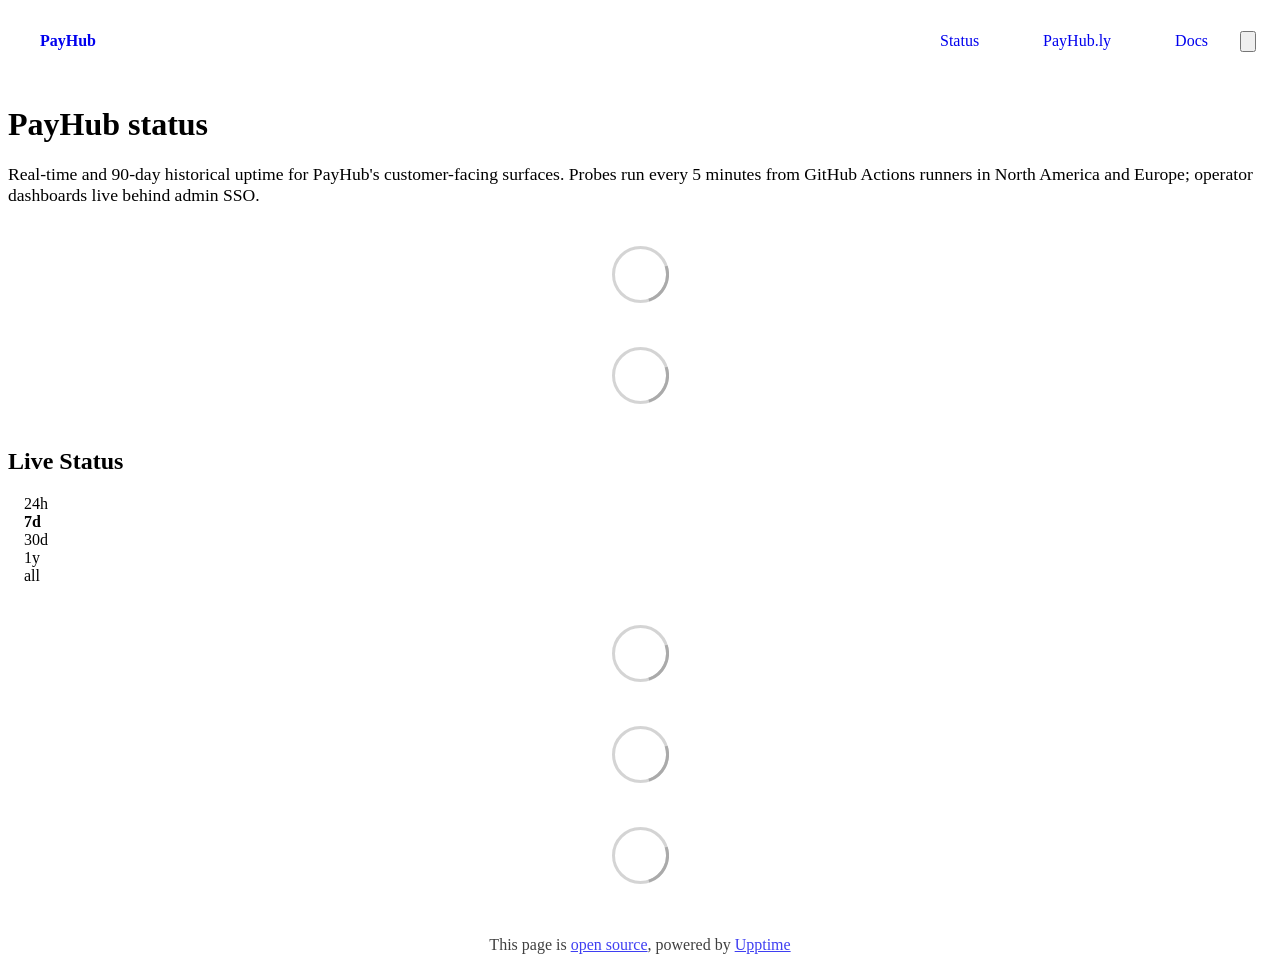
==== commit 95532ca6: "🎨 Re-apply PayHub brand patch [skip ci]" ====
--- a/index.html
+++ b/index.html
@@ -6,7 +6,88 @@
           'beforeend',
           '<link rel="stylesheet" href={`${config.path}/themes/light.css`} onload="document.documentElement.style.display = \'\'">',
         );
-      } </script> <link href=https://status.payhub.ly/themes/light.css rel=stylesheet media=(prefers-color-scheme:light)> <link href=https://status.payhub.ly/themes/dark.css rel=stylesheet media=(prefers-color-scheme:dark)><link href=https://status.payhub.ly/global.css rel=stylesheet><link href=https://raw.githubusercontent.com/upptime/upptime/master/assets/upptime-icon.svg rel=icon type=image/svg><link href=/logo-192.png rel=icon type=image/png> <link href=/client/client.9217e84a.js rel=modulepreload as=script crossorigin=use-credentials><link href=/client/client-31a52aa5.css rel=preload as=style><link href=/client/index.ad96300b.js rel=modulepreload as=script crossorigin=use-credentials><link href=/client/createOctokit.38466534.js rel=modulepreload as=script crossorigin=use-credentials><link href=/client/inject_styles.803b7e80.js rel=modulepreload as=script crossorigin=use-credentials><link href=/client/createOctokit-a85f76c7.css rel=preload as=style><link href=/client/index-b0b6455a.css rel=preload as=style></head> <body> <div id=sapper> <nav class=svelte-a08hsz><div class="svelte-a08hsz container"><div><a href=https://status.payhub.ly class="svelte-a08hsz logo"><img alt="" class=svelte-a08hsz src=https://status.payhub.ly/icon.png> <div>PayHub</div></a></div> <ul class=svelte-a08hsz><li><a href=/ class=svelte-a08hsz target=_self aria-current=page>Status</a> <li><a href=https://payhub.ly/ class=svelte-a08hsz target=_self>PayHub.ly</a> <li><a href=https://docs.payhub.ly/ class=svelte-a08hsz target=_self>Docs</a> </li> </ul></div> </nav> <main class=container> <header class=svelte-ngkazm><h1>PayHub status</h1> <p class="svelte-ngkazm lead">Real-time and 90-day historical uptime for PayHub's customer-facing surfaces. Probes run every 5 minutes from GitHub Actions runners in North America and Europe; operator dashboards live behind admin SSO.</header> <section class=svelte-8lnl4f><div class="svelte-68jxue loading"><svg class=svelte-68jxue height=38 stroke=#aaa width=38 xmlns=http://www.w3.org/2000/svg><g fill=none fill-rule=evenodd><g stroke-width=2 transform="translate(1 1)"><circle cx=18 cy=18 r=18 stroke-opacity=.5></circle><path d="M36 18c0-9.94-8.06-18-18-18"><animateTransform attributeName=transform dur=1s from="0 18 18" repeatCount=indefinite to="360 18 18" type=rotate></animateTransform></path></g></g></svg></div> </section> <section class=svelte-8lnl4f><div class="svelte-68jxue loading"><svg class=svelte-68jxue height=38 stroke=#aaa width=38 xmlns=http://www.w3.org/2000/svg><g fill=none fill-rule=evenodd><g stroke-width=2 transform="translate(1 1)"><circle cx=18 cy=18 r=18 stroke-opacity=.5></circle><path d="M36 18c0-9.94-8.06-18-18-18"><animateTransform attributeName=transform dur=1s from="0 18 18" repeatCount=indefinite to="360 18 18" type=rotate></animateTransform></path></g></g></svg></div> </section> <div class="svelte-fqsq6s f changed"><h2>Live Status</h2> <form class="svelte-fqsq6s f r"><div><input class=svelte-fqsq6s id=data_day name=d type=radio value=day><label class=svelte-fqsq6s for=data_day>24h</label></div> <div><input class=svelte-fqsq6s id=data_week name=d type=radio value=week checked><label class=svelte-fqsq6s for=data_week>7d</label></div> <div><input class=svelte-fqsq6s id=data_month name=d type=radio value=month><label class=svelte-fqsq6s for=data_month>30d</label></div> <div><input class=svelte-fqsq6s id=data_year name=d type=radio value=year><label class=svelte-fqsq6s for=data_year>1y</label></div> <div><input class=svelte-fqsq6s id=data_all name=d type=radio value=all><label class=svelte-fqsq6s for=data_all>all</label></div></form></div> <section class="svelte-fqsq6s live-status"><div class="svelte-68jxue loading"><svg class=svelte-68jxue height=38 stroke=#aaa width=38 xmlns=http://www.w3.org/2000/svg><g fill=none fill-rule=evenodd><g stroke-width=2 transform="translate(1 1)"><circle cx=18 cy=18 r=18 stroke-opacity=.5></circle><path d="M36 18c0-9.94-8.06-18-18-18"><animateTransform attributeName=transform dur=1s from="0 18 18" repeatCount=indefinite to="360 18 18" type=rotate></animateTransform></path></g></g></svg></div> </section> <section><div class="svelte-68jxue loading"><svg class=svelte-68jxue height=38 stroke=#aaa width=38 xmlns=http://www.w3.org/2000/svg><g fill=none fill-rule=evenodd><g stroke-width=2 transform="translate(1 1)"><circle cx=18 cy=18 r=18 stroke-opacity=.5></circle><path d="M36 18c0-9.94-8.06-18-18-18"><animateTransform attributeName=transform dur=1s from="0 18 18" repeatCount=indefinite to="360 18 18" type=rotate></animateTransform></path></g></g></svg></div> </section> <section><div class="svelte-68jxue loading"><svg class=svelte-68jxue height=38 stroke=#aaa width=38 xmlns=http://www.w3.org/2000/svg><g fill=none fill-rule=evenodd><g stroke-width=2 transform="translate(1 1)"><circle cx=18 cy=18 r=18 stroke-opacity=.5></circle><path d="M36 18c0-9.94-8.06-18-18-18"><animateTransform attributeName=transform dur=1s from="0 18 18" repeatCount=indefinite to="360 18 18" type=rotate></animateTransform></path></g></g></svg></div></section></main> <footer class=svelte-jbr799><p>This page is <a href=https://github.com/safwatech/payhub-status>open source</a>, powered by <a href=https://upptime.js.org>Upptime</a></p> </footer></div> <script> try {
+      } </script> <link href=https://status.payhub.ly/themes/light.css rel=stylesheet media=(prefers-color-scheme:light)> <link href=https://status.payhub.ly/themes/dark.css rel=stylesheet media=(prefers-color-scheme:dark)><link href=https://status.payhub.ly/global.css rel=stylesheet><link href=https://raw.githubusercontent.com/upptime/upptime/master/assets/upptime-icon.svg rel=icon type=image/svg><link href=/logo-192.png rel=icon type=image/png> <link href=/client/client.9217e84a.js rel=modulepreload as=script crossorigin=use-credentials><link href=/client/client-31a52aa5.css rel=preload as=style><link href=/client/index.ad96300b.js rel=modulepreload as=script crossorigin=use-credentials><link href=/client/createOctokit.38466534.js rel=modulepreload as=script crossorigin=use-credentials><link href=/client/inject_styles.803b7e80.js rel=modulepreload as=script crossorigin=use-credentials><link href=/client/createOctokit-a85f76c7.css rel=preload as=style><link href=/client/index-b0b6455a.css rel=preload as=style><link rel="icon" type="image/x-icon" href="/favicon.ico" sizes="any"><link rel="icon" type="image/png" sizes="32x32" href="/favicon-32.png"><link rel="icon" type="image/png" sizes="16x16" href="/favicon-16.png"><link rel="apple-touch-icon" sizes="180x180" href="/apple-touch-icon.png"><script id="ph-theme-init">
+(function(){var k="payhub-theme";var t=localStorage.getItem(k);
+if(t!=="dark"&&t!=="light"&&t!=="system"){t="light";localStorage.setItem(k,t);}
+if(t==="dark"||t==="light"){document.documentElement.setAttribute("data-theme",t);}
+else{document.documentElement.removeAttribute("data-theme");}
+window.__phTheme={get:function(){return localStorage.getItem(k)||"light";},
+set:function(v){localStorage.setItem(k,v);
+if(v==="dark"||v==="light"){document.documentElement.setAttribute("data-theme",v);}
+else{document.documentElement.removeAttribute("data-theme");}}};
+})();
+</script><script id="ph-ui-enhance">
+(function(){
+  // The Upptime status-page is a Sapper SPA — its DOM appears after
+  // hydration. We tag stable DOM hooks (data-ph-* attributes) here so
+  // global.css can target the segmented control + nav additions
+  // without depending on Svelte's per-build class hashes.
+  var ICONS={
+    system:'<svg viewBox="0 0 24 24" fill="none" stroke="currentColor" stroke-width="2" stroke-linecap="round" stroke-linejoin="round"><rect x="3" y="4" width="18" height="13" rx="2"/><path d="M8 21h8M12 17v4"/></svg>',
+    light:'<svg viewBox="0 0 24 24" fill="none" stroke="currentColor" stroke-width="2" stroke-linecap="round" stroke-linejoin="round"><circle cx="12" cy="12" r="4"/><path d="M12 2v2M12 20v2M4.93 4.93l1.41 1.41M17.66 17.66l1.41 1.41M2 12h2M20 12h2M4.93 19.07l1.41-1.41M17.66 6.34l1.41-1.41"/></svg>',
+    dark:'<svg viewBox="0 0 24 24" fill="none" stroke="currentColor" stroke-width="2" stroke-linecap="round" stroke-linejoin="round"><path d="M21 12.79A9 9 0 1 1 11.21 3 7 7 0 0 0 21 12.79z"/></svg>'
+  };
+  var LABELS={system:"Theme: follow system",light:"Theme: light",dark:"Theme: dark"};
+  var NEXT={light:"dark",dark:"system",system:"light"};
+
+  function buildToggle(){
+    var ul=document.querySelector("nav ul");
+    if(!ul||ul.querySelector(".ph-theme-toggle"))return;
+    var li=document.createElement("li");
+    li.className="ph-theme-toggle-item";
+    var btn=document.createElement("button");
+    btn.className="ph-theme-toggle";
+    btn.type="button";
+    function render(){
+      var t=window.__phTheme.get();
+      btn.innerHTML=ICONS[t];
+      btn.setAttribute("aria-label",LABELS[t]);
+      btn.title=LABELS[t];
+    }
+    btn.addEventListener("click",function(){
+      window.__phTheme.set(NEXT[window.__phTheme.get()]);
+      render();
+    });
+    li.appendChild(btn);
+    ul.appendChild(li);
+    render();
+  }
+
+  function tagRangeTabs(){
+    // The time-range "tabs" are rendered as a <form> holding five
+    // <input type="radio"> + <label> pairs (one per duration). We
+    // identify the form structurally — any <form> in <main> with
+    // exactly five radios — and tag it so CSS can lay out a
+    // segmented control via :checked + label.
+    var forms=document.querySelectorAll("main form");
+    for(var i=0;i<forms.length;i++){
+      var f=forms[i];
+      if(f.hasAttribute("data-ph-range-tabs"))continue;
+      var radios=f.querySelectorAll('input[type="radio"]');
+      if(radios.length===5){f.setAttribute("data-ph-range-tabs","");}
+    }
+  }
+
+  function run(){buildToggle();tagRangeTabs();}
+
+  function setup(){
+    run();
+    // SPA re-renders main on hydration / route changes — re-tag as needed.
+    // document.body is null until parsing reaches <body>; this runs after
+    // DOMContentLoaded (or when readyState is past "loading"), so body is
+    // guaranteed to exist. (`defer` on inline scripts is a no-op, hence
+    // the explicit ready-state branching.)
+    var obs=new MutationObserver(function(){run();});
+    obs.observe(document.body,{childList:true,subtree:true});
+  }
+
+  if(document.readyState==="loading"){
+    document.addEventListener("DOMContentLoaded",setup);
+  }else{
+    setup();
+  }
+})();
+</script></head> <body> <div id=sapper> <nav class=svelte-a08hsz><div class="svelte-a08hsz container"><div><a href=https://status.payhub.ly class="svelte-a08hsz logo"><img alt="" class=svelte-a08hsz src=https://status.payhub.ly/icon.png> <div>PayHub</div></a></div> <ul class=svelte-a08hsz><li><a href=/ class=svelte-a08hsz target=_self aria-current=page>Status</a> <li><a href=https://payhub.ly/ class=svelte-a08hsz target=_self>PayHub.ly</a> <li><a href=https://docs.payhub.ly/ class=svelte-a08hsz target=_self>Docs</a> </li> </ul></div> </nav> <main class=container> <header class=svelte-ngkazm><h1>PayHub status</h1> <p class="svelte-ngkazm lead">Real-time and 90-day historical uptime for PayHub's customer-facing surfaces. Probes run every 5 minutes from GitHub Actions runners in North America and Europe; operator dashboards live behind admin SSO.</header> <section class=svelte-8lnl4f><div class="svelte-68jxue loading"><svg class=svelte-68jxue height=38 stroke=#aaa width=38 xmlns=http://www.w3.org/2000/svg><g fill=none fill-rule=evenodd><g stroke-width=2 transform="translate(1 1)"><circle cx=18 cy=18 r=18 stroke-opacity=.5></circle><path d="M36 18c0-9.94-8.06-18-18-18"><animateTransform attributeName=transform dur=1s from="0 18 18" repeatCount=indefinite to="360 18 18" type=rotate></animateTransform></path></g></g></svg></div> </section> <section class=svelte-8lnl4f><div class="svelte-68jxue loading"><svg class=svelte-68jxue height=38 stroke=#aaa width=38 xmlns=http://www.w3.org/2000/svg><g fill=none fill-rule=evenodd><g stroke-width=2 transform="translate(1 1)"><circle cx=18 cy=18 r=18 stroke-opacity=.5></circle><path d="M36 18c0-9.94-8.06-18-18-18"><animateTransform attributeName=transform dur=1s from="0 18 18" repeatCount=indefinite to="360 18 18" type=rotate></animateTransform></path></g></g></svg></div> </section> <div class="svelte-fqsq6s f changed"><h2>Live Status</h2> <form class="svelte-fqsq6s f r"><div><input class=svelte-fqsq6s id=data_day name=d type=radio value=day><label class=svelte-fqsq6s for=data_day>24h</label></div> <div><input class=svelte-fqsq6s id=data_week name=d type=radio value=week checked><label class=svelte-fqsq6s for=data_week>7d</label></div> <div><input class=svelte-fqsq6s id=data_month name=d type=radio value=month><label class=svelte-fqsq6s for=data_month>30d</label></div> <div><input class=svelte-fqsq6s id=data_year name=d type=radio value=year><label class=svelte-fqsq6s for=data_year>1y</label></div> <div><input class=svelte-fqsq6s id=data_all name=d type=radio value=all><label class=svelte-fqsq6s for=data_all>all</label></div></form></div> <section class="svelte-fqsq6s live-status"><div class="svelte-68jxue loading"><svg class=svelte-68jxue height=38 stroke=#aaa width=38 xmlns=http://www.w3.org/2000/svg><g fill=none fill-rule=evenodd><g stroke-width=2 transform="translate(1 1)"><circle cx=18 cy=18 r=18 stroke-opacity=.5></circle><path d="M36 18c0-9.94-8.06-18-18-18"><animateTransform attributeName=transform dur=1s from="0 18 18" repeatCount=indefinite to="360 18 18" type=rotate></animateTransform></path></g></g></svg></div> </section> <section><div class="svelte-68jxue loading"><svg class=svelte-68jxue height=38 stroke=#aaa width=38 xmlns=http://www.w3.org/2000/svg><g fill=none fill-rule=evenodd><g stroke-width=2 transform="translate(1 1)"><circle cx=18 cy=18 r=18 stroke-opacity=.5></circle><path d="M36 18c0-9.94-8.06-18-18-18"><animateTransform attributeName=transform dur=1s from="0 18 18" repeatCount=indefinite to="360 18 18" type=rotate></animateTransform></path></g></g></svg></div> </section> <section><div class="svelte-68jxue loading"><svg class=svelte-68jxue height=38 stroke=#aaa width=38 xmlns=http://www.w3.org/2000/svg><g fill=none fill-rule=evenodd><g stroke-width=2 transform="translate(1 1)"><circle cx=18 cy=18 r=18 stroke-opacity=.5></circle><path d="M36 18c0-9.94-8.06-18-18-18"><animateTransform attributeName=transform dur=1s from="0 18 18" repeatCount=indefinite to="360 18 18" type=rotate></animateTransform></path></g></g></svg></div></section></main> <footer class=svelte-jbr799><p>This page is <a href=https://github.com/safwatech/payhub-status>open source</a>, powered by <a href=https://upptime.js.org>Upptime</a></p> </footer></div> <script> try {
         if (typeof window !== "undefined" && window.navigator && navigator.serviceWorker) {
           navigator.serviceWorker.getRegistrations().then(function (registrations) {
             for (let registration of registrations) {
